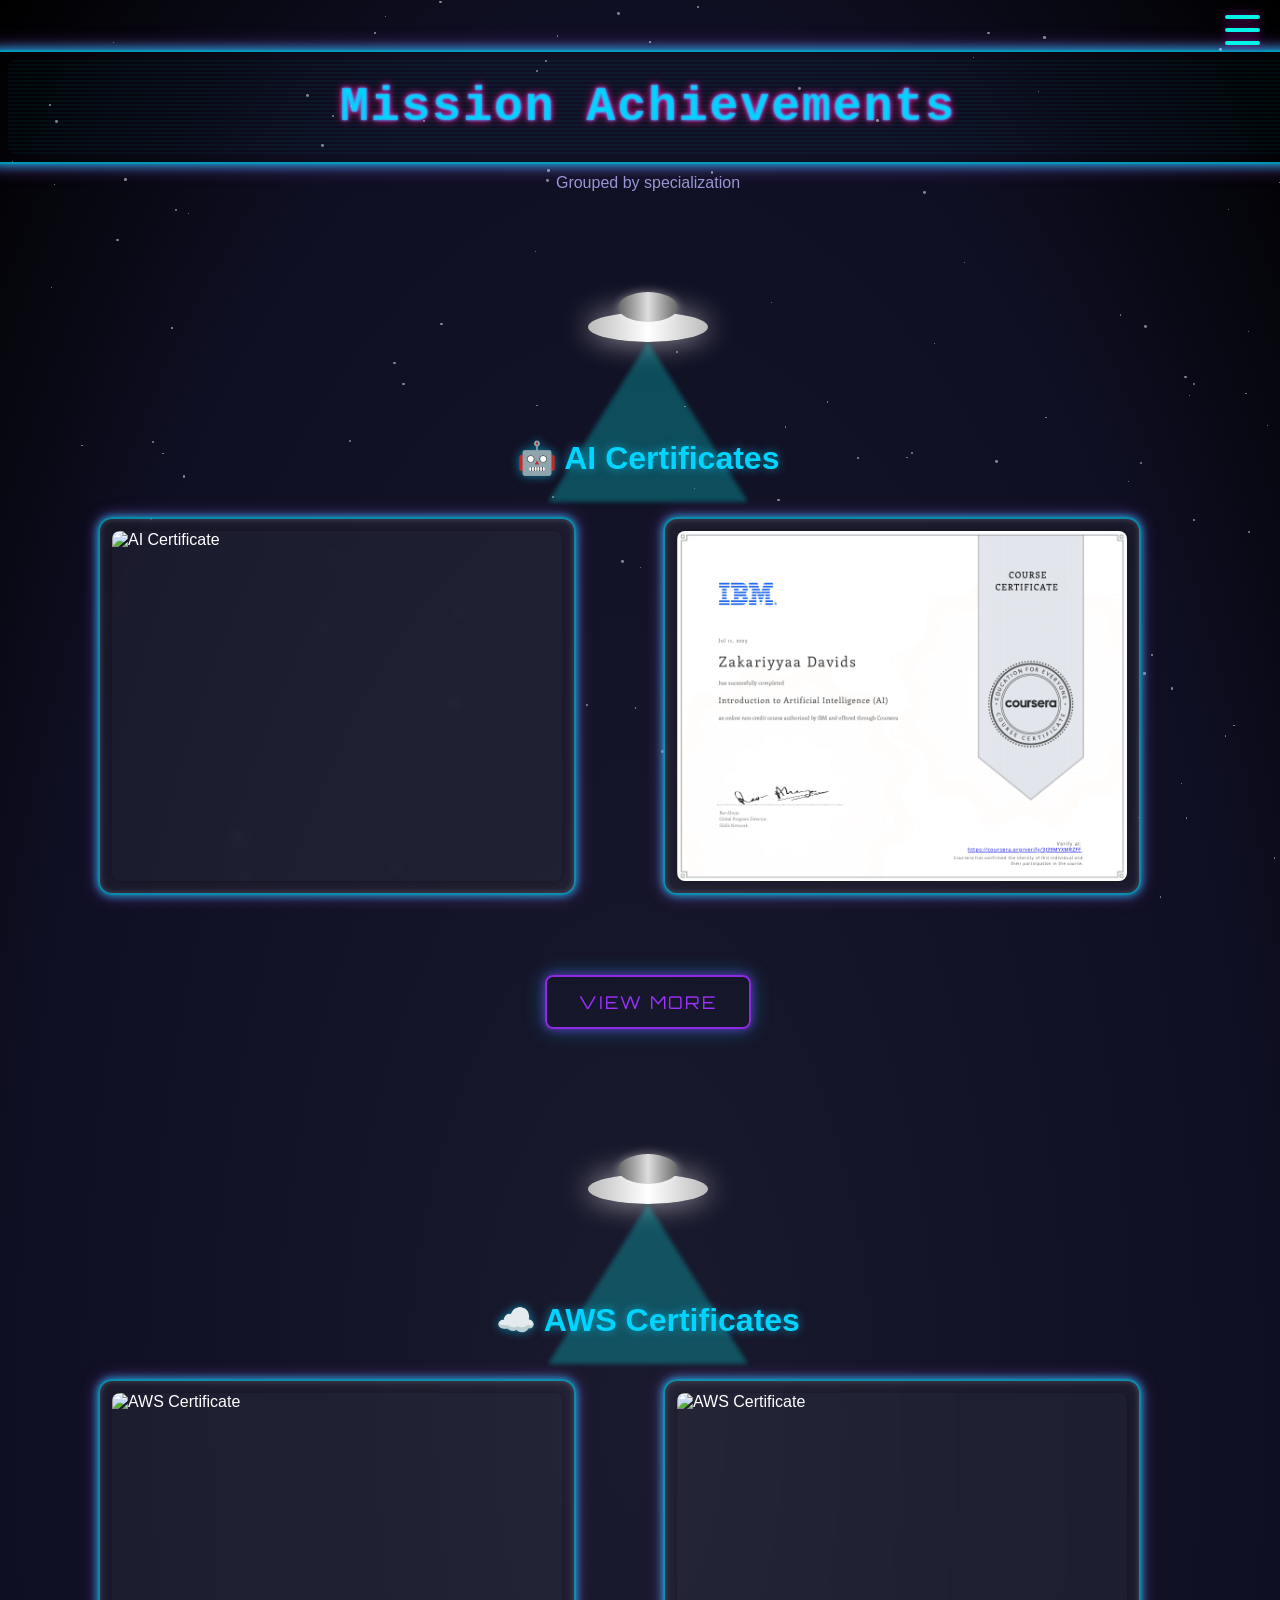
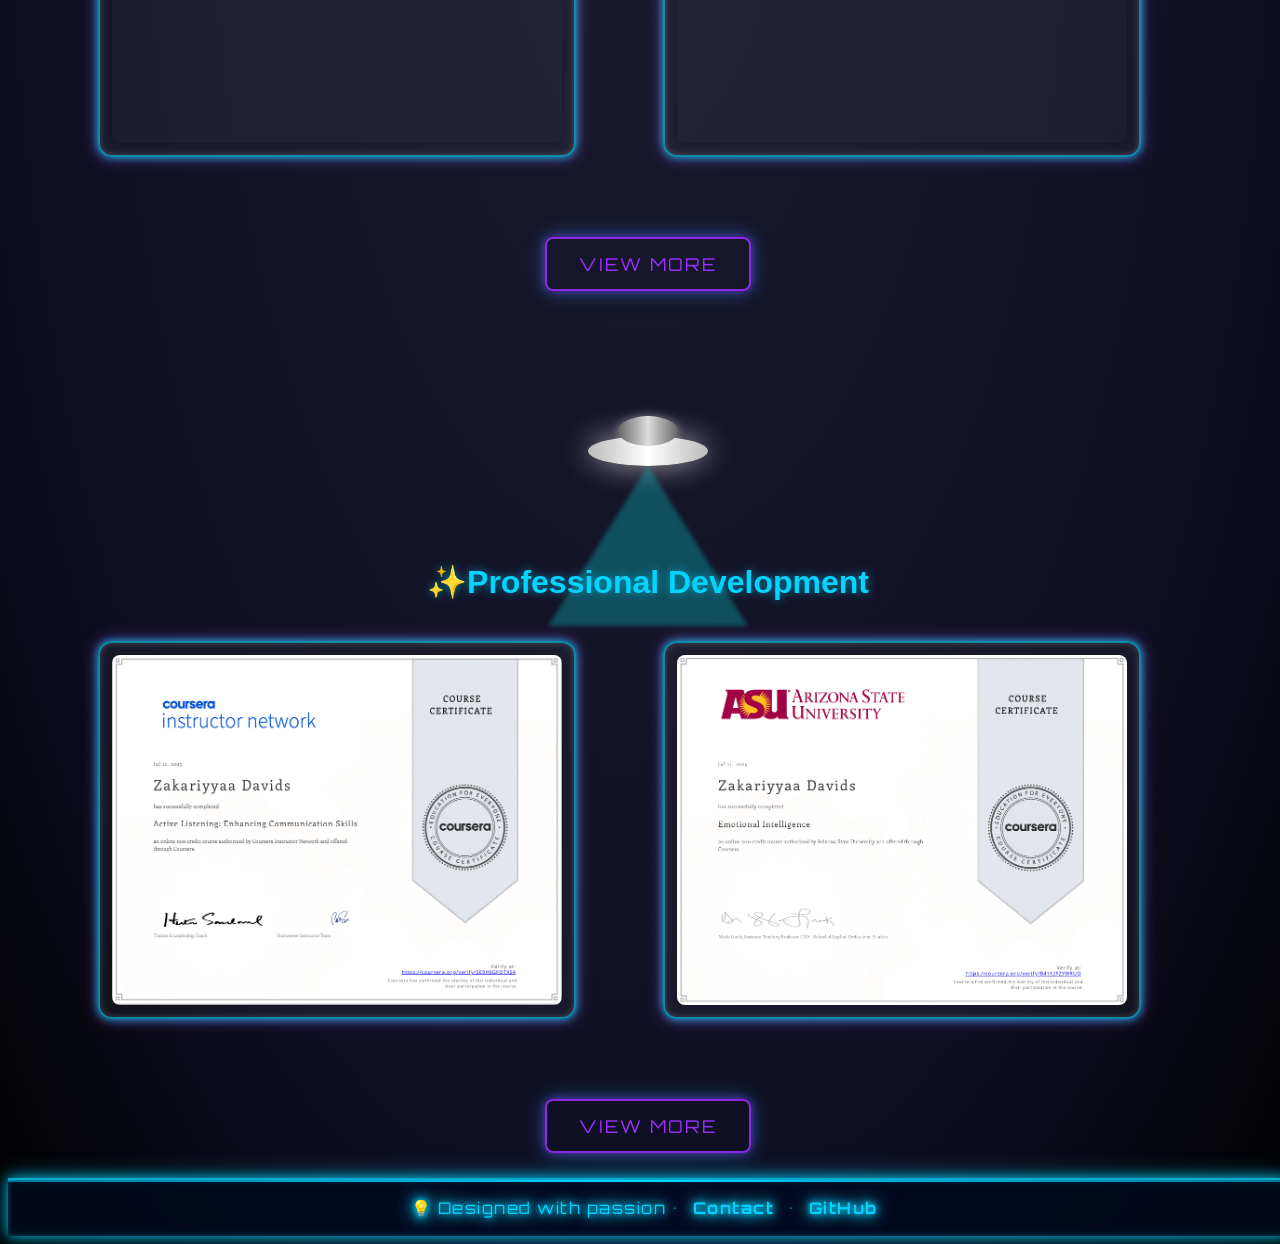
==== certificates.html @ 9872afde "Add files via upload" ====
<!DOCTYPE html>
<html>

<head>
    <meta charset="UTF-8" />
    <title>Certifications</title>
    <link rel="stylesheet" href="style_certs.css">
</head>

<body>
    <div id="Header">
        <div class="burger-container">
            <div class="behindscenes">
                <button id="hamburger" aria-label="Toggle navigation" aria-expanded="false" aria-controls="top-menu">
                    <span></span>
                    <span></span>
                    <span></span>
                </button>

                <!-- Menu overlay -->
                <div class="menu-overlay" id="menuOverlay"></div>

                <!-- Navigation Menu -->
                <div class="menu-container" id="menuContainer">
                    <ul id="top-menu">
                        <li><a href="index.html#Header">Home</a></li>
                        <li><a href="index.html#About">About</a></li>
                        <li><a href="index.html#Skills">Skills</a></li>
                        <li><a href="index.html#Portfolio">Portfolio</a></li>
                        <li><a href="index.html#Contact">Contact</a></li>
                    </ul>
                </div>
            </div>
        </div>
    </div>
    <div class="stars"></div>
    <!-- <div class="nebula nebula1"></div>
<div class="nebula nebula2"></div> -->

    <h1 class="mission-heading">Mission Achievements</h1>

    <p class="subtitle">Grouped by specialization</p>

    <!-- AI Section -->
    <div class="section-header">
        <div class="ufo">
            <div class="saucer"></div>
            <div class="cap"></div>
            <div class="beam"></div>
        </div>
        <h2>🤖 AI Certificates</h2>
    </div>
    <div class="certificates-grid">
        <div class="certificate-card"><img
                src="assets/achievements/practical/demystifying_generative_AI.png"
                alt="AI Certificate"></div>
        <div class="certificate-card"><img
                src="assets/achievements/practical/Introduction_to_Artificial_Intelligence_AI.png" alt="AI Certificate">
        </div>
        <div class="certificate-card"><img
                src="assets/achievements/practical/Python_for_Datata_Science_AI_and_Development.png"
                alt="AI Certificate"></div>
        <div class="certificate-card"><img src="assets/achievements/practical/Building_AI_Powered_Chatbots_Without.png"
                alt="AI Certificate"></div>
        <div class="certificate-card"><img src="assets/achievements/practical/Introduction_to_Generative_AI.png"
                alt="AI Certificate"></div>
        <div class="certificate-card"><img
                src="assets/achievements/practical/Generative_AI_with_Large_Language_Models.png" alt="AI Certificate">
        </div>
        <div class="certificate-card"><img
                src="assets/achievements/practical/Machine_Learning_Foundations_for_Product.png" alt="AI Certificate">
        </div>
        <div class="certificate-card"><img src="assets/achievements/practical/Managing_Machine_Learning_Projects.png"
                alt="AI Certificate"></div>
        <div class="certificate-card"><img
                src="assets/achievements/practical/Artificial_Intelligence_on_Microsoft_Azure.png" alt="AI Certificate">
        </div>
        <div class="certificate-card"><img src="assets/achievements/practical/Introduction_to_Responsible_AI.png"
                alt="AI Certificate"></div>
        <div class="certificate-card"><img
                src="assets/achievements/practical/Trustworthy_AI_Managing_Bias_Ethics_and_Accountability.png"
                alt="AI Certificate"></div>
        <div class="certificate-card"><img src="assets/achievements/quizzes/quiz2.jpg" alt="AI Certificate"></div>
        <div class="certificate-card"><img src="assets/achievements/quizzes/quiz1.jpg" alt="AI Certificate"></div>
    </div>
    <div class="view-more-container">
        <button class="view-more-btn">View More</button>
    </div>
    <!-- AWS Section -->
    <div class="section-header">
        <div class="ufo">
            <div class="saucer"></div>
            <div class="cap"></div>
            <div class="beam"></div>
        </div>
        <h2>☁️ AWS Certificates</h2>
    </div>
    <div class="certificates-grid">
        <div class="certificate-card"><img src='assets/achievements/practical/AWS/job_roloes_in_the_cloud.png' alt="AWS Certificate"></div>
        <div class="certificate-card"><img src='assets/achievements/practical/AWS/building_a_cloud_career.png' alt="AWS Certificate"></div>
        <div class="certificate-card"><img src='assets/achievements/practical/AWS/Why_get_AWS_Certified.png' alt="AWS Certificate"></div>
        <div class="certificate-card"><img src="assets/achievements/practical/AWS/foundations_computer_and_network_hardware_P1.png" alt="AWS Certificate"></div>
        <div class="certificate-card"><img src="assets/achievements/practical/AWS/Computer_Foundations_part_2_security.png" alt="AWS Certificate"></div>
        <div class="certificate-card"><img src="assets/achievements/practical/AWS/Computer_Foundations_part_3_storage_and_databases.png" alt="AWS Certificate"></div>
        <div class="certificate-card"><img src="assets/achievements/practical/AWS/Computer_Foundations_part_4_networking.png" alt="AWS Certificate"></div>
        <div class="certificate-card"><img src= '   assets/achievements/practical/AWS/Becoming_a_cloud_pracittioner_part_1_AWS_Cloud_basics.png' alt="AWS Certificate"></div>
        <!-- <div class="certificate-card"><img src="assets/achievements/practical/AWS/becoming_a_cloud_practitioner_lab_session.png" alt="AWS Certificate"></div> -->
        <div class="certificate-card"><img src="assets/achievements/practical/AWS/Becoming a cloud pracittioner part 2 AWS Cloud compute,networking and account strategies.png" alt="AWS Certificate"></div>
        <div class="certificate-card"><img src="assets/achievements/practical/AWS/Becoming_a_cloud_pracittioner_part_3.png" alt="AWS Certificate"></div>
        <div class="certificate-card"><img src="assets/achievements/practical/AWS/Becoming_a_cloud_pracittioner_part 4_AWS_Adavanced_cloud_services.png" alt="AWS Certificate"></div>
        
    </div>
    <div class="view-more-container">
        <button class="view-more-btn">View More</button>
    </div>
    <!-- UI/UX Section -->
    <div class="section-header">
        <div class="ufo">
            <div class="saucer"></div>
            <div class="cap"></div>
            <div class="beam"></div>
        </div>
        <h2>✨Professional Development</h2>
    </div>
    <div class="certificates-grid">
        <div class="certificate-card"><img
                src="assets/achievements/verbal/Active_Listening_Enhancing_Communication_Skills.png"
                alt="UIUX Certificate"></div>
        <div class="certificate-card"><img src="assets/achievements/verbal/Emotional_Intelligence.png"
                alt="UIUX Certificate"></div>
        <div class="certificate-card"><img
                src="assets/achievements/verbal/Finding_Your_Professional_Voice_Confidence_and_Impact.png"
                alt="UIUX Certificate"></div>
        <div class="certificate-card"><img
                src="assets/achievements/verbal/Verbal_Communications_and_Presentation_Skills.png"
                alt="UIUX Certificate"></div>
        <!-- <div class="certificate-card"><img src="uiux-cert2.jpg" alt="UIUX Certificate"></div> -->
    </div>
    <div class="view-more-container">
        <button class="view-more-btn">View More</button>
    </div>
    <!-- <<<<<<<<<<<<<<<<<<<<<<<<<<<<<<<<<<<<<<<<<<<<<<<<<<<>>>>>>>>>>>>>>>>>>>>>>>>>>>>>>>>>>>>>>>>>>>>> -->
    <div class="footer-bar">
        <span>💡 Designed with passion • <a href="index.html#Contact">Contact</a> • <a
                href="https://github.com/Zakariyyaa023/GitHub_User_Activity">GitHub</a></span>
    </div>
    <!-- <<<<<<<<<<<<<<<<<<<<<<<<<<<<<<<<<M<>>>>>>>>>>>>>>>>>>>>>>>>>>>>>>>>>>>>>>>>>>>>>>>>>>>>>>>>>>>>>>>>>>>>>>>>>>>>>>>>>>>>><<<<<<<<<<<<<<<<<<<<<<<<<<<<< -->
    <!-- Zoom Overlay -->
    <div id="zoomOverlay" aria-hidden="true" role="dialog" tabindex="-1">
        <img src="" alt="Zoomed certificate image" />
    </div>


    <script src="certs.js"></script>
</body>

</html>
---- style_certs.css ----
/* ====== Global Body ====== */
@import url('https://fonts.googleapis.com/css2?family=Orbitron:wght@500;700&display=swap');

body {
    min-height: 100vh;
    font-family: Arial, sans-serif;
    background: radial-gradient(ellipse at center, #1a1a2e 0%, #0f0f23 70%, #000 100%);
    color: #fff;
    overflow-x: hidden;
    position: relative;
    width: 100%;

}

/* ====== Mission Heading ====== */
.mission-heading {
    margin: 60px auto 20px;
    padding: 20px 40px;
    display: block;
    position: relative;
    font-size: 3rem;
    font-family: 'Courier New', monospace;
    letter-spacing: 2px;
    text-align: center;

    /* Neon gradient text */
    background: linear-gradient(45deg, #00d4ff, #9d4edd, #ff006e);
    -webkit-background-clip: text;
    -webkit-text-fill-color: transparent;
    text-shadow:
        0 0 2px #00d4ff,
        0 0 4px #9d4edd,
        0 0 8px #ff006e;

    /* Start position for slide-down animation */
    opacity: 0;
    transform: translateY(-80px);
    animation: slideDownIn 1s ease-out forwards;
}

.mission-heading::before {
    content: "";
    position: absolute;
    top: -10px;
    left: -20px;
    right: -20px;
    bottom: -10px;
    border: 2px solid rgba(0, 212, 255, 0.7);
    border-radius: 8px;
    box-shadow:
        0 0 12px rgba(0, 212, 255, 0.9),
        0 0 20px rgba(157, 78, 221, 0.7);
    z-index: -1;
    pointer-events: none;
    animation: neonBorderShift 4s ease-in-out infinite alternate;
}

.mission-heading::after {
    content: "";
    position: absolute;
    top: 0;
    left: 0;
    width: 100%;
    height: 100%;
    border-radius: 8px;
    background: repeating-linear-gradient(to bottom,
            rgba(0, 212, 255, 0.05),
            rgba(0, 212, 255, 0.05) 2px,
            transparent 2px,
            transparent 4px);
    animation: scan 2s linear infinite;
    mix-blend-mode: overlay;
    z-index: -1;
}

@keyframes slideDownIn {
    from {
        opacity: 0;
        transform: translateY(-80px);
    }

    to {
        opacity: 1;
        transform: translateY(0);
    }
}

@keyframes neonBorderShift {
    0% {
        border-color: rgba(0, 212, 255, 0.7);
        box-shadow: 0 0 12px rgba(0, 212, 255, 0.9), 0 0 20px rgba(157, 78, 221, 0.7);
    }

    50% {
        border-color: rgba(157, 78, 221, 0.7);
        box-shadow: 0 0 12px rgba(157, 78, 221, 0.9), 0 0 20px rgba(255, 0, 110, 0.7);
    }

    100% {
        border-color: rgba(255, 0, 110, 0.7);
        box-shadow: 0 0 12px rgba(255, 0, 110, 0.9), 0 0 20px rgba(0, 212, 255, 0.7);
    }
}

@keyframes scan {
    0% {
        background-position: 0 0;
    }

    100% {
        background-position: 0 4px;
    }
}

/* ====== Subtitle ====== */
p.subtitle {
    text-align: center;
    color: #b8b8ff;
    margin-bottom: 40px;
    opacity: 0.8;
    z-index: 10;
    position: relative;
}

/* ====== UFO Section Headers ====== */
.section-header {
    text-align: center;
    position: relative;
    margin: 120px 0 40px;
    padding-top: 100px;
    /* spacing so beam doesn’t overlap */
}

.section-header h2 {
    font-size: 2rem;
    color: #00d4ff;
    text-shadow: 0 0 10px rgba(0, 212, 255, 0.6);
    position: relative;
    z-index: 10;
}

/* UFO visuals */
.section-header .ufo {
    position: absolute;
    top: 0;
    left: 50%;
    transform: translateX(-50%);
    width: 120px;
    height: 60px;
    z-index: 5;
}

.ufo .saucer {
    position: absolute;
    width: 100%;
    height: 30px;
    background: linear-gradient(90deg, #bbb, #fff, #bbb);
    border-radius: 50% / 50%;
    top: 0;
    box-shadow: 0 0 30px rgba(255, 255, 255, 0.6);
}

.ufo .cap {
    position: absolute;
    top: -20px;
    left: 30px;
    width: 60px;
    height: 30px;
    background: linear-gradient(90deg, #666, #ddd, #666);
    border-radius: 50% / 50%;
    box-shadow: 0 0 10px rgba(255, 255, 255, 0.4);
}

.ufo .beam {
    position: absolute;
    top: 30px;
    left: 50%;
    transform: translateX(-50%);
    width: 0;
    height: 0;
    border-left: 100px solid transparent;
    border-right: 100px solid transparent;
    border-bottom: 160px solid rgba(0, 255, 255, 0.25);
    /* wider & darker */
    filter: blur(2px);
    animation: beamGlow 2s infinite alternate;
}

@keyframes beamGlow {
    from {
        opacity: 0.3;
    }

    to {
        opacity: 0.8;
    }
}

/* ====== Certificates Grid ====== */
/* Hide all cards by default */
.certificates-grid .certificate-card {
    display: none;
    opacity: 0;
    transform: translateY(20px);
}

/* First 2 are always visible */
.certificates-grid .certificate-card:nth-child(1),
.certificates-grid .certificate-card:nth-child(2) {
    display: block;
    opacity: 1;
    transform: translateY(0);
}

/* When showing all: reveal them with animation */
.certificates-grid.show-all .certificate-card {
    display: block;
    /* removes gap issue */
    animation: fadeSlideIn 0.4s ease forwards;
}

/* Optional stagger: use nth-child delays */
.certificates-grid.show-all .certificate-card:nth-child(3) {
    animation-delay: 0.05s;
}

.certificates-grid.show-all .certificate-card:nth-child(4) {
    animation-delay: 0.1s;
}

.certificates-grid.show-all .certificate-card:nth-child(5) {
    animation-delay: 0.15s;
}

.certificates-grid.show-all .certificate-card:nth-child(6) {
    animation-delay: 0.2s;
}

/* … add more delays as needed */

/* Keyframes for smooth entrance */
@keyframes fadeSlideIn {
    from {
        opacity: 0;
        transform: translateY(20px);
    }

    to {
        opacity: 1;
        transform: translateY(0);
    }
}

.certificates-grid {
    display: grid;
    /* grid-template-columns: repeat(auto-fit, minmax(350px, 1fr)); */
    grid-template-columns: repeat(2, 1fr);
    gap: 30px;
    margin: 40px auto 80px;
    padding: 0 20px;
    max-width: 1100px;
    position: relative;
    z-index: 10;

}

.certificate-card {
    width: 450px;
    height: 350px;
    position: relative;
    padding: 12px;
    border-radius: 14px;
    background: rgba(255, 255, 255, 0.05);
    border: 2px solid rgba(0, 212, 255, 0.6);
    box-shadow:
        0 0 8px rgba(0, 212, 255, 0.8),
        0 0 16px rgba(157, 78, 221, 0.6),
        inset 0 0 6px rgba(255, 255, 255, 0.2);
    backdrop-filter: blur(6px);
    overflow: hidden;
    transition: transform 0.3s ease, box-shadow 0.3s ease;
    will-change: transform;
    /* helps smooth animation */
}

.certificate-card:hover {
    transform: translateY(-8px) scale(1.02);
    box-shadow:
        0 0 12px rgba(0, 212, 255, 1),
        0 0 24px rgba(157, 78, 221, 0.9),
        inset 0 0 10px rgba(255, 255, 255, 0.3);
}

.certificate-card img {
    display: block;
    /* width: 100%; fixed width */
    width: 450px;
    height: 350px;
    margin: 0 auto;
    border-radius: 8px;
    box-shadow: 0 0 10px rgba(0, 0, 0, 0.4);
    /* Remove transform or scaling on image */
    transform: none !important;
    transition: none !important;
}

/* ====== Background Stars & Nebulas ====== */
.stars {
    position: fixed;
    top: 0;
    left: 0;
    width: 100%;
    height: 100%;
    pointer-events: none;
    z-index: 1;
}

.star {
    position: absolute;
    background: white;
    border-radius: 50%;
    opacity: 0.5;
    animation: twinkle 2s infinite alternate;
}

@keyframes twinkle {
    from {
        opacity: 0.2;
        transform: scale(1);
    }

    to {
        opacity: 1;
        transform: scale(1.3);
    }
}

.nebula {
    position: fixed;
    border-radius: 50%;
    filter: blur(100px);
    opacity: 0.25;
    pointer-events: none;
    z-index: 1;
}

.nebula1 {
    width: 300px;
    height: 300px;
    top: 10%;
    left: 15%;
    background: radial-gradient(circle, rgba(138, 43, 226, 0.4)0%, transparent 70%);
    animation: float 18s infinite alternate ease-in-out;
}

.nebula2 {
    width: 250px;
    height: 250px;
    bottom: 20%;
    right: 15%;
    background: radial-gradient(circle, rgba(255, 20, 147, 0.3)0%, transparent 70%);
    animation: float 22s infinite alternate ease-in-out;
}

@keyframes float {
    0% {
        transform: translate(0, 0) scale(1);
    }

    50% {
        transform: translate(30px, -20px) scale(1.1);
    }

    100% {
        transform: translate(-20px, 20px) scale(0.95);
    }
}

/* Zoom Overlay */
#zoomOverlay {
    position: fixed;
    top: 0;
    left: 0;
    right: 0;
    bottom: 0;
    background: rgba(0, 0, 0, 0.85);
    display: flex;
    justify-content: center;
    align-items: center;
    z-index: 9999;
    opacity: 0;
    pointer-events: none;
    transition: opacity 0.3s ease;
}

#zoomOverlay.active {
    opacity: 1;
    pointer-events: auto;
}

#zoomOverlay img {
    max-width: 90vw;
    max-height: 90vh;
    border: 3px solid #45a29e;
    border-radius: 12px;
    box-shadow: 0 0 40px #66fcf1;
    cursor: zoom-out;
    user-select: none;
    background: #001022;
}


/* >>>>>>>>>>>>>>>VIEW MORE BUTTON<<<<<<<<<<<<<<<<<< */

.view-more-btn {
    font-family: 'Orbitron', sans-serif;
    justify-content: center;
    display: flex;
    align-items: center;
    padding: 14px 32px;
    font-size: 1.1rem;
    text-transform: uppercase;
    letter-spacing: 2px;
    color: #9b30ff;
    /* starting neon purple */
    background: transparent;
    border: 2px solid #8a2be2;
    border-radius: 8px;
    cursor: pointer;
    position: relative;
    overflow: hidden;
    box-shadow:
        0 0 10px rgba(138, 43, 226, 0.7),
        0 0 20px rgba(0, 191, 255, 0.4);
    animation: pulseColor 3s infinite;
    margin-bottom: 2%;

}

/* heart-pulse style glow */
@keyframes pulseColor {
    0% {
        color: #9b30ff;
        /* neon purple */
        text-shadow: 0 0 6px #9b30ff, 0 0 12px #9b30ff, 0 0 18px #9b30ff;
    }

    50% {
        color: #00bfff;
        /* neon blue */
        text-shadow: 0 0 8px #00bfff, 0 0 16px #00bfff, 0 0 24px #00bfff;
    }

    100% {
        color: #9b30ff;
        /* back to neon purple */
        text-shadow: 0 0 6px #9b30ff, 0 0 12px #9b30ff, 0 0 18px #9b30ff;
    }
}

.view-more-btn:hover {
    border-color: #00bfff;
    box-shadow:
        0 0 15px rgba(0, 191, 255, 0.9),
        0 0 30px rgba(138, 43, 226, 0.9),
        inset 0 0 10px rgba(255, 255, 255, 0.3);
}

/* optional gradient overlay animation */
.view-more-btn::before {
    content: "";
    position: absolute;
    top: 0;
    left: -100%;
    width: 100%;
    height: 100%;
    z-index: 1;
    transition: all 0.4s ease;
}

.view-more-btn:hover::before {
    left: 0;
}

.view-more-container {
    display: flex;
    justify-content: center;
    /* centers horizontally */
    align-items: center;
    /* centers vertically if you give it a height */
    margin-top: 40px;
    /* spacing from grid above */
    width: 100%;
}

/*>>>>>>>>>>>>>>>>>>>HAMBURGER AND MENU <<<<<<<<<<<<<<<<<<*/
#hamburger {
    position: fixed;
    top: 15px;
    right: 20px;
    width: 35px;
    height: 30px;
    display: flex;
    flex-direction: column;
    justify-content: space-between;
    background: transparent;
    border: none;
    cursor: pointer;
    padding: 0;
    z-index: 2000;
}

#hamburger span {
    display: block;
    height: 4px;
    width: 100%;
    background: linear-gradient(90deg, #04f3e7, #04f3e7, #04f3e7);
    border-radius: 2px;
    transition: all 0.3s ease;
    box-shadow: 0 0 10px rgba(255, 0, 255, 0.5);
}

/* Hamburger animation when active */
#hamburger.active span:nth-child(1) {
    transform: rotate(45deg) translate(5px, 5px);
}

#hamburger.active span:nth-child(2) {
    opacity: 0;
}

#hamburger.active span:nth-child(3) {
    transform: rotate(-45deg) translate(7px, -6px);
}

/*-------------------------- Menu Container Styles ---------------------------- */
.menu-container {
    position: fixed;
    top: 0;
    right: -100%;
    width: 320px;
    height: 100vh;
    background: linear-gradient(135deg, #1a0a2e, #2d1b4e, #1a0a2e);
    transition: right 0.4s ease;
    z-index: 1500;

    /* Enhanced circuit pattern with purple theme */
    background-image:
        linear-gradient(rgba(20, 1, 122, 0.2) 1px, transparent 1px),
        linear-gradient(90deg, rgba(11, 9, 151, 0.253) 1px, transparent 1px),
        radial-gradient(circle at 25% 25%, rgba(138, 43, 226, 0.1) 2px, transparent 2px),
        radial-gradient(circle at 75% 75%, rgba(255, 20, 147, 0.1) 2px, transparent 2px);
    background-size: 40px 40px, 40px 40px, 80px 80px, 80px 80px;

    /* Multiple animated overlays */
    overflow: hidden;
    border-left: 2px solid rgba(0, 38, 255, 0.5);
    box-shadow: -5px 0 20px rgba(138, 43, 226, 0.3);
}

.menu-container::before {
    content: "";
    position: absolute;
    top: 0;
    left: 0;
    right: 0;
    bottom: 0;
    background: linear-gradient(90deg,
            transparent,
            rgba(0, 26, 255, 0.6),
            rgba(138, 43, 226, 0.4),
            transparent);
    background-size: 300% 100%;
    animation: purpleCurrentFlow 6s linear infinite;
    pointer-events: none;
    mix-blend-mode: screen;
}

.menu-container::after {
    content: "";
    position: absolute;
    top: 0;
    left: 0;
    right: 0;
    bottom: 0;
    background: radial-gradient(ellipse at center,
            transparent 40%,
            rgba(255, 20, 147, 0.1) 60%,
            transparent 80%);
    animation: purplePulse 4s ease-in-out infinite;
    pointer-events: none;
}

@keyframes purpleCurrentFlow {
    0% {
        background-position: 300% 0;
    }

    100% {
        background-position: -300% 0;
    }
}

@keyframes purplePulse {

    0%,
    100% {
        transform: scale(0.8);
        opacity: 0.3;
    }

    50% {
        transform: scale(1.2);
        opacity: 0.7;
    }
}

.menu-container.active {
    right: 0;
}

/*-------------------------- Menu Styles ---------------------------- */
#top-menu {
    list-style: none;
    padding: 80px 30px 0;
    margin: 0;
    height: 100%;
}

#top-menu li {
    margin: 25px 0;
}

#top-menu li a {
    position: relative;
    color: #e6e6fa;
    text-decoration: none;
    transition: all 0.3s ease;
    font-size: 20px;
    font-weight: 700;
    display: block;
    padding: 15px 0;
    text-shadow: 0 0 10px rgba(255, 0, 255, 0.3);
}

#top-menu li a:hover {
    color: #b0d7ee;
    text-shadow:
        0 0 10px #ff00ff,
        0 0 20px #003cff,
        0 0 30px #ff00ff;
    transform: translateX(10px);
}

#top-menu li a::after {
    content: '';
    position: absolute;
    left: 0;
    bottom: -6px;
    width: 0;
    height: 4px;
    background: linear-gradient(90deg, #8908a3, #da70d6, #9370db, #ff00ff);
    box-shadow:
        0 0 6px #003cff,
        0 0 12px #ff00ff,
        0 0 24px #ff00ff,
        0 0 36px #ff00ff;
    border-radius: 2px;
    transition: width 0.4s ease;
}

#top-menu li a:hover::after {
    width: 100%;
    animation: purpleFlicker 1.5s infinite alternate;
}

@keyframes purpleFlicker {

    0%,
    100% {
        box-shadow:
            0 0 6px #ff00ff,
            0 0 12px #003cff,
            0 0 24px #ff00ff,
            0 0 36px #ff00ff;
        background: linear-gradient(90deg, #ff00ff, #da70d6, #9370db, #ff00ff);
    }

    50% {
        box-shadow:
            0 0 9px #ff69b4,
            0 0 18px #ff69b4,
            0 0 30px #ff69b4,
            0 0 45px #ff69b4;
        background: linear-gradient(90deg, #ff69b4, #ff00ff, #da70d6, #ff69b4);
    }
}

/* Overlay for when menu is open */
.menu-overlay {
    position: fixed;
    top: 0;
    left: 0;
    width: 100%;
    height: 100%;
    background: radial-gradient(ellipse at center,
            rgba(75, 0, 130, 0.4) 0%,
            rgba(25, 0, 50, 0.6) 50%,
            rgba(0, 0, 0, 0.8) 100%);
    z-index: 1000;
    opacity: 0;
    visibility: hidden;
    transition: all 0.3s ease;
    backdrop-filter: blur(2px);
}

.menu-overlay.active {
    opacity: 1;
    visibility: visible;
}

/* Content area styling */
.content {
    padding: 50px;
    text-align: center;
}

.content h1 {
    font-size: 3rem;
    margin-bottom: 20px;
    background: linear-gradient(45deg, #00a2ff, #00a2ff, #9370db);
    -webkit-background-clip: text;
    -webkit-text-fill-color: transparent;
    background-clip: text;
    text-shadow: 0 0 30px rgba(255, 0, 255, 0.5);
    animation: titleGlow 3s ease-in-out infinite alternate;
}

@keyframes titleGlow {
    0% {
        filter: drop-shadow(0 0 20px rgba(255, 0, 255, 0.8));
    }

    100% {
        filter: drop-shadow(0 0 40px rgba(138, 43, 226, 0.8));
    }
}

.content p {
    font-size: 1.2rem;
    line-height: 1.6;
    max-width: 800px;
    margin: 0 auto;
    color: #e6e6fa;
    text-shadow: 0 0 10px rgba(255, 0, 255, 0.2);
}

/* ====== Bottom Bar / Footer ====== */
.footer-bar {
    position: relative;
    width: 100vw;
    padding: 18px 0;
    background: rgba(0, 10, 30, 0.85);
    border-top: 2px solid rgba(0, 212, 255, 0.8);
    box-shadow:
        0 0 12px rgba(0, 212, 255, 0.8),
        0 0 24px rgba(0, 212, 255, 0.4),
        inset 0 0 6px rgba(0, 212, 255, 0.3);
    text-align: center;
    font-family: 'Orbitron', sans-serif;
    font-size: 1rem;
    letter-spacing: 1.5px;
    color: #00d4ff;
    backdrop-filter: blur(6px);
    overflow: hidden;
}

.footer-bar a {
    color: #00d4ff;
    text-decoration: none;
    margin: 0 8px;
    font-weight: bold;
    transition: color 0.3s ease, text-shadow 0.3s ease;
}

.footer-bar a:hover {
    color: #66fcf1;
    text-shadow: 0 0 6px #66fcf1, 0 0 12px #66fcf1;
}

/* glowing animated text effect */
.footer-bar span {
    display: inline-block;
    animation: glowPulse 3s infinite ease-in-out;
    text-shadow:
        0 0 6px #00d4ff,
        0 0 12px #00d4ff,
        0 0 18px #00d4ff,
        0 0 30px rgba(0, 212, 255, 0.6);
}

/* subtle animated shimmer line at top of footer */
.footer-bar::before {
    content: "";
    position: absolute;
    top: 0;
    left: -50%;
    width: 200%;
    height: 2px;
    background: linear-gradient(90deg,
            transparent,
            #00d4ff,
            transparent);
    animation: shimmer 4s linear infinite;
}

@keyframes shimmer {
    0% {
        transform: translateX(0);
    }

    100% {
        transform: translateX(-50%);
    }
}

@keyframes glowPulse {

    0%,
    100% {
        text-shadow:
            0 0 6px #00d4ff,
            0 0 12px #00d4ff,
            0 0 18px #00d4ff,
            0 0 30px rgba(0, 212, 255, 0.6);
        color: #00d4ff;
    }

    50% {
        text-shadow:
            0 0 10px #66fcf1,
            0 0 20px #66fcf1,
            0 0 30px #66fcf1,
            0 0 45px rgba(0, 212, 255, 0.9);
        color: #66fcf1;
    }
}
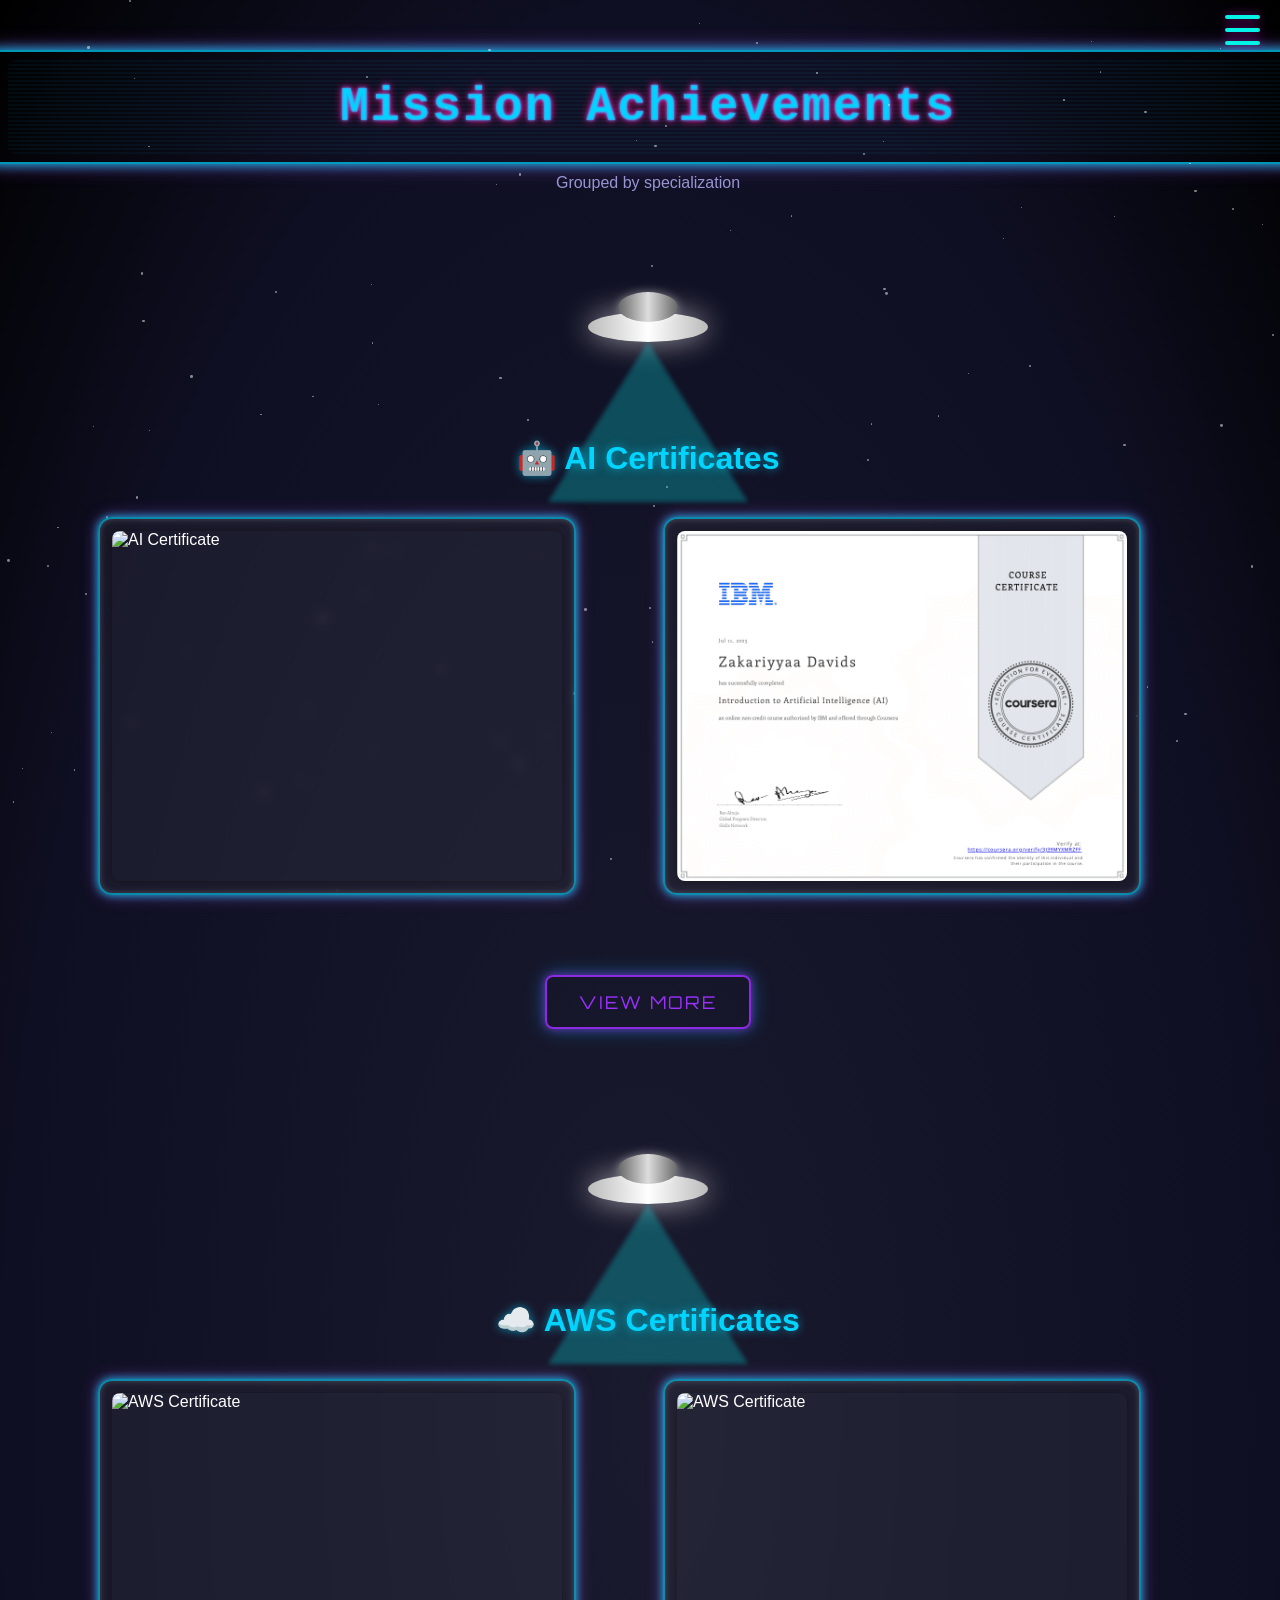
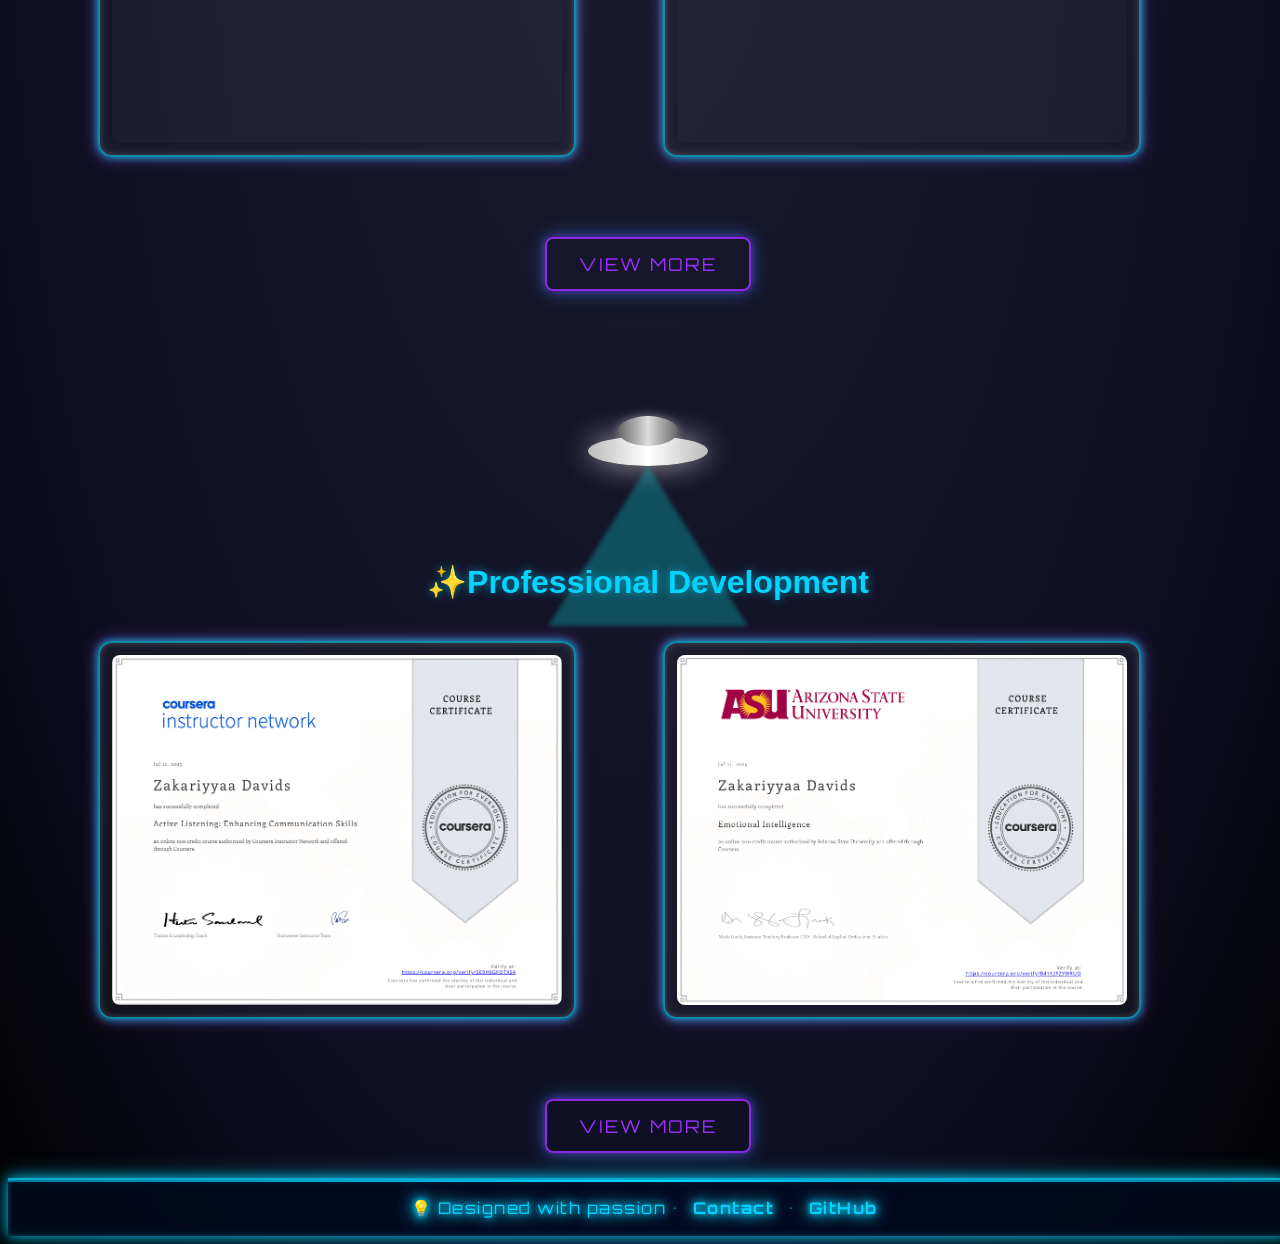
==== commit 8c31bc99: "Update certificates.html" ====
--- a/certificates.html
+++ b/certificates.html
@@ -80,8 +80,9 @@
         <div class="certificate-card"><img
                 src="assets/achievements/practical/Trustworthy_AI_Managing_Bias_Ethics_and_Accountability.png"
                 alt="AI Certificate"></div>
+        <div class="certificate-card"><img src="assets/achievements/quizzes/quiz1.jpg" alt="AI Certificate"></div>
         <div class="certificate-card"><img src="assets/achievements/quizzes/quiz2.jpg" alt="AI Certificate"></div>
-        <div class="certificate-card"><img src="assets/achievements/quizzes/quiz1.jpg" alt="AI Certificate"></div>
+        <div class="certificate-card"><img src="assets/achievements/quizzes/quiz3.png" alt="AI Certificate"></div>
     </div>
     <div class="view-more-container">
         <button class="view-more-btn">View More</button>
@@ -154,4 +155,4 @@
     <script src="certs.js"></script>
 </body>
 
-</html>+</html>
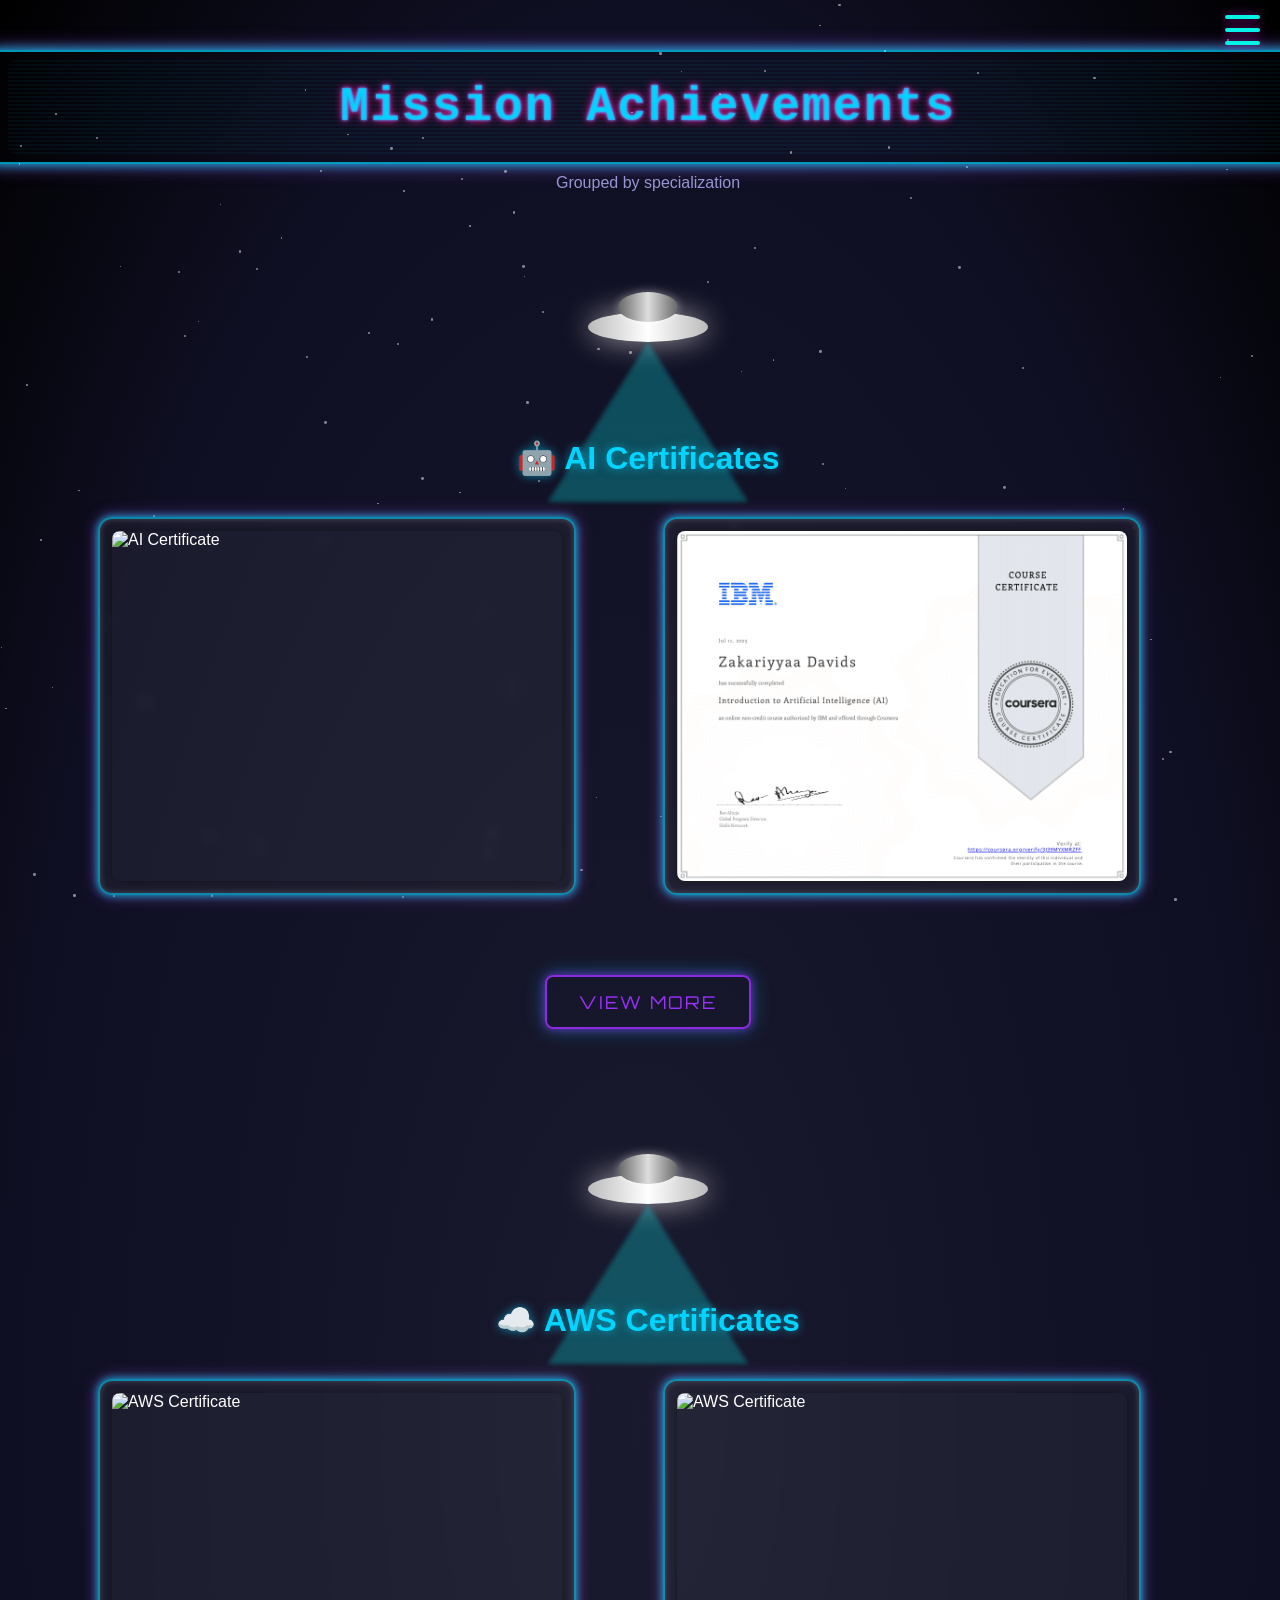
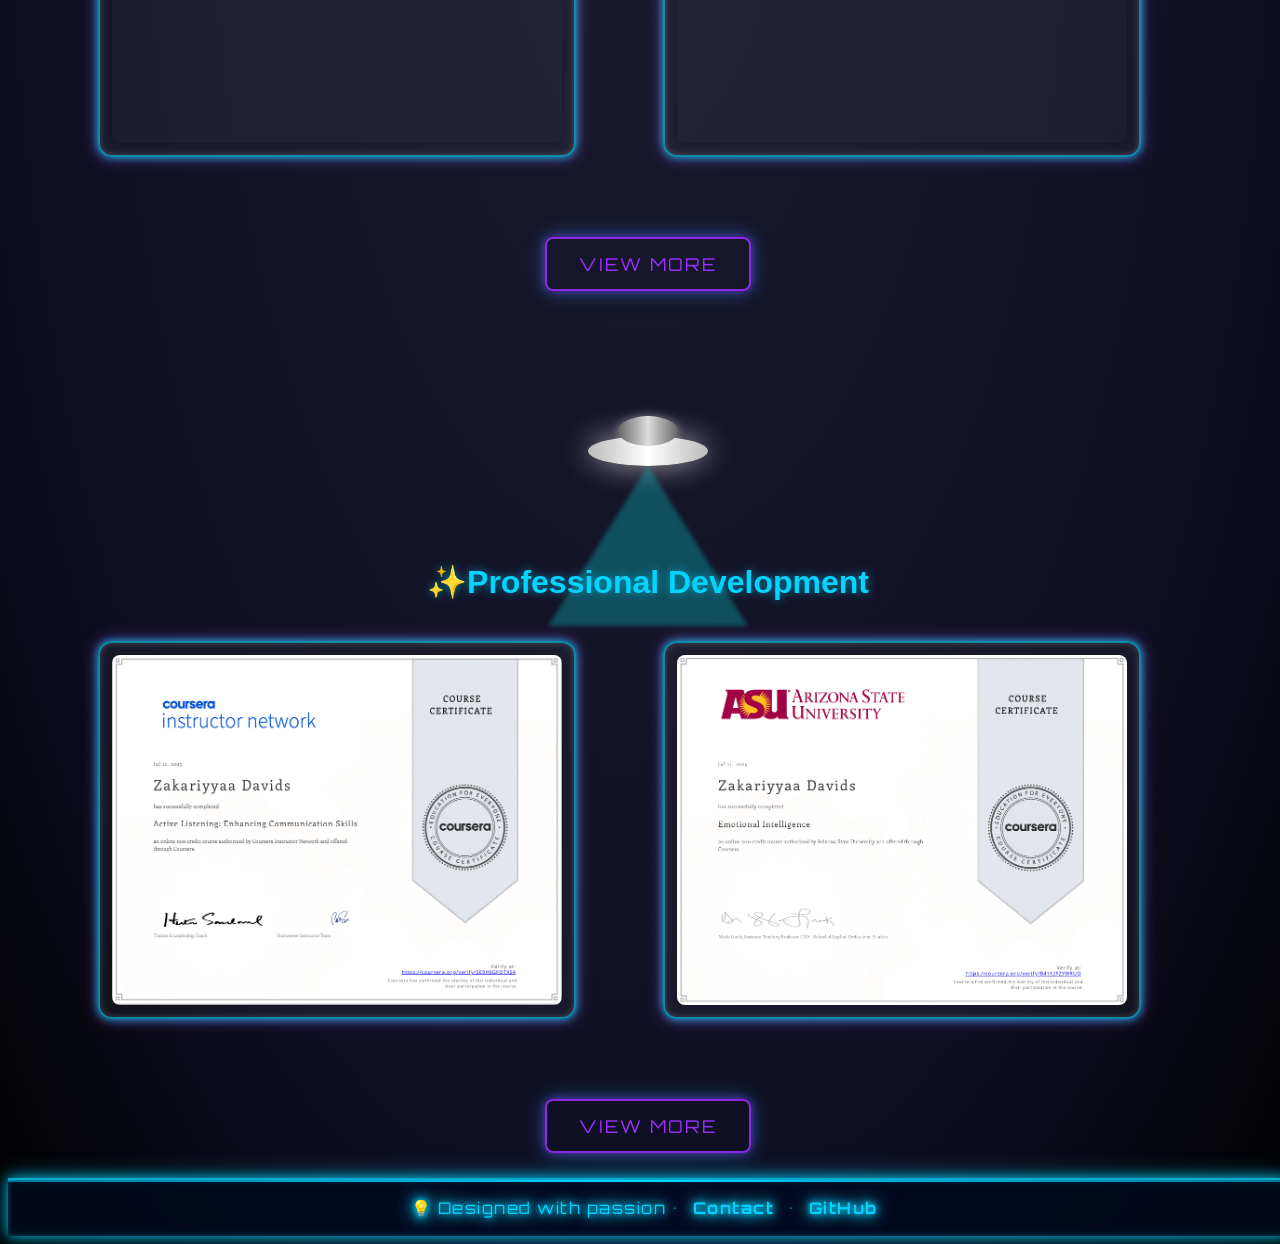
==== commit 4abe77e7: "Update certificates.html" ====
--- a/certificates.html
+++ b/certificates.html
@@ -53,36 +53,49 @@
     <div class="certificates-grid">
         <div class="certificate-card"><img
                 src="assets/achievements/practical/demystifying_generative_AI.png"
-                alt="AI Certificate"></div>
+                alt="AI Certificate"
+                loading="lazy"></div>
         <div class="certificate-card"><img
-                src="assets/achievements/practical/Introduction_to_Artificial_Intelligence_AI.png" alt="AI Certificate">
+                src="assets/achievements/practical/Introduction_to_Artificial_Intelligence_AI.png" alt="AI Certificate"
+                loading="lazy">
         </div>
         <div class="certificate-card"><img
                 src="assets/achievements/practical/Python_for_Datata_Science_AI_and_Development.png"
-                alt="AI Certificate"></div>
+                alt="AI Certificate"
+                loading="lazy"></div>
         <div class="certificate-card"><img src="assets/achievements/practical/Building_AI_Powered_Chatbots_Without.png"
-                alt="AI Certificate"></div>
+                alt="AI Certificate"
+                loading="lazy"></div>
         <div class="certificate-card"><img src="assets/achievements/practical/Introduction_to_Generative_AI.png"
-                alt="AI Certificate"></div>
+                alt="AI Certificate"
+                loading="lazy"></div>
         <div class="certificate-card"><img
-                src="assets/achievements/practical/Generative_AI_with_Large_Language_Models.png" alt="AI Certificate">
+                src="assets/achievements/practical/Generative_AI_with_Large_Language_Models.png" alt="AI Certificate"
+                loading="lazy">
         </div>
         <div class="certificate-card"><img
-                src="assets/achievements/practical/Machine_Learning_Foundations_for_Product.png" alt="AI Certificate">
+                src="assets/achievements/practical/Machine_Learning_Foundations_for_Product.png" alt="AI Certificate"
+                loading="lazy">
         </div>
         <div class="certificate-card"><img src="assets/achievements/practical/Managing_Machine_Learning_Projects.png"
-                alt="AI Certificate"></div>
+                alt="AI Certificate"
+                loading="lazy"></div>
         <div class="certificate-card"><img
-                src="assets/achievements/practical/Artificial_Intelligence_on_Microsoft_Azure.png" alt="AI Certificate">
+                src="assets/achievements/practical/Artificial_Intelligence_on_Microsoft_Azure.png" alt="AI Certificate"
+                loading="lazy">
         </div>
         <div class="certificate-card"><img src="assets/achievements/practical/Introduction_to_Responsible_AI.png"
-                alt="AI Certificate"></div>
+                alt="AI Certificate"
+                loading="lazy">
+        </div>
         <div class="certificate-card"><img
                 src="assets/achievements/practical/Trustworthy_AI_Managing_Bias_Ethics_and_Accountability.png"
-                alt="AI Certificate"></div>
-        <div class="certificate-card"><img src="assets/achievements/quizzes/quiz1.jpg" alt="AI Certificate"></div>
-        <div class="certificate-card"><img src="assets/achievements/quizzes/quiz2.jpg" alt="AI Certificate"></div>
-        <div class="certificate-card"><img src="assets/achievements/quizzes/quiz3.png" alt="AI Certificate"></div>
+                alt="AI Certificate"
+                loading="lazy">
+        </div>
+        <div class="certificate-card"><img src="assets/achievements/quizzes/quiz1.jpg" alt="AI Certificate" loading="lazy"></div>
+        <div class="certificate-card"><img src="assets/achievements/quizzes/quiz2.jpg" alt="AI Certificate" loading="lazy"></div>
+        <div class="certificate-card"><img src="assets/achievements/quizzes/quiz3.png" alt="AI Certificate" loading="lazy"></div>
     </div>
     <div class="view-more-container">
         <button class="view-more-btn">View More</button>
@@ -97,18 +110,18 @@
         <h2>☁️ AWS Certificates</h2>
     </div>
     <div class="certificates-grid">
-        <div class="certificate-card"><img src='assets/achievements/practical/AWS/job_roloes_in_the_cloud.png' alt="AWS Certificate"></div>
-        <div class="certificate-card"><img src='assets/achievements/practical/AWS/building_a_cloud_career.png' alt="AWS Certificate"></div>
-        <div class="certificate-card"><img src='assets/achievements/practical/AWS/Why_get_AWS_Certified.png' alt="AWS Certificate"></div>
-        <div class="certificate-card"><img src="assets/achievements/practical/AWS/foundations_computer_and_network_hardware_P1.png" alt="AWS Certificate"></div>
-        <div class="certificate-card"><img src="assets/achievements/practical/AWS/Computer_Foundations_part_2_security.png" alt="AWS Certificate"></div>
-        <div class="certificate-card"><img src="assets/achievements/practical/AWS/Computer_Foundations_part_3_storage_and_databases.png" alt="AWS Certificate"></div>
-        <div class="certificate-card"><img src="assets/achievements/practical/AWS/Computer_Foundations_part_4_networking.png" alt="AWS Certificate"></div>
-        <div class="certificate-card"><img src= '   assets/achievements/practical/AWS/Becoming_a_cloud_pracittioner_part_1_AWS_Cloud_basics.png' alt="AWS Certificate"></div>
+        <div class="certificate-card"><img src='assets/achievements/practical/AWS/job_roloes_in_the_cloud.png' alt="AWS Certificate" loading="lazy"></div>
+        <div class="certificate-card"><img src='assets/achievements/practical/AWS/building_a_cloud_career.png' alt="AWS Certificate" loading="lazy"></div>
+        <div class="certificate-card"><img src='assets/achievements/practical/AWS/Why_get_AWS_Certified.png' alt="AWS Certificate" loading="lazy"></div>
+        <div class="certificate-card"><img src="assets/achievements/practical/AWS/foundations_computer_and_network_hardware_P1.png" loading="lazy" alt="AWS Certificate"></div>
+        <div class="certificate-card"><img src="assets/achievements/practical/AWS/Computer_Foundations_part_2_security.png" alt="AWS Certificate" loading="lazy"></div>
+        <div class="certificate-card"><img src="assets/achievements/practical/AWS/Computer_Foundations_part_3_storage_and_databases.png" alt="AWS Certificate" loading="lazy"></div>
+        <div class="certificate-card"><img src="assets/achievements/practical/AWS/Computer_Foundations_part_4_networking.png" alt="AWS Certificate" loading="lazy"></div>
+        <div class="certificate-card"><img src= '   assets/achievements/practical/AWS/Becoming_a_cloud_pracittioner_part_1_AWS_Cloud_basics.png' alt="AWS Certificate" loading="lazy"></div>
         <!-- <div class="certificate-card"><img src="assets/achievements/practical/AWS/becoming_a_cloud_practitioner_lab_session.png" alt="AWS Certificate"></div> -->
-        <div class="certificate-card"><img src="assets/achievements/practical/AWS/Becoming a cloud pracittioner part 2 AWS Cloud compute,networking and account strategies.png" alt="AWS Certificate"></div>
-        <div class="certificate-card"><img src="assets/achievements/practical/AWS/Becoming_a_cloud_pracittioner_part_3.png" alt="AWS Certificate"></div>
-        <div class="certificate-card"><img src="assets/achievements/practical/AWS/Becoming_a_cloud_pracittioner_part 4_AWS_Adavanced_cloud_services.png" alt="AWS Certificate"></div>
+        <div class="certificate-card"><img src="assets/achievements/practical/AWS/Becoming a cloud pracittioner part 2 AWS Cloud compute,networking and account strategies.png" alt="AWS Certificate" loading="lazy"></div>
+        <div class="certificate-card"><img src="assets/achievements/practical/AWS/Becoming_a_cloud_pracittioner_part_3.png" alt="AWS Certificate" loading="lazy"></div>
+        <div class="certificate-card"><img src="assets/achievements/practical/AWS/Becoming_a_cloud_pracittioner_part 4_AWS_Adavanced_cloud_services.png" alt="AWS Certificate" loading="lazy"></div>
         
     </div>
     <div class="view-more-container">
@@ -126,15 +139,20 @@
     <div class="certificates-grid">
         <div class="certificate-card"><img
                 src="assets/achievements/verbal/Active_Listening_Enhancing_Communication_Skills.png"
-                alt="UIUX Certificate"></div>
+                alt="UIUX Certificate" loading="lazy">
+            </div>
         <div class="certificate-card"><img src="assets/achievements/verbal/Emotional_Intelligence.png"
-                alt="UIUX Certificate"></div>
+                alt="UIUX Certificate" loading="lazy">
+            </div>
         <div class="certificate-card"><img
                 src="assets/achievements/verbal/Finding_Your_Professional_Voice_Confidence_and_Impact.png"
-                alt="UIUX Certificate"></div>
+                alt="UIUX Certificate"
+                loading="lazy">
+        </div>
         <div class="certificate-card"><img
                 src="assets/achievements/verbal/Verbal_Communications_and_Presentation_Skills.png"
-                alt="UIUX Certificate"></div>
+                alt="UIUX Certificate" loading="lazy">
+            </div>
         <!-- <div class="certificate-card"><img src="uiux-cert2.jpg" alt="UIUX Certificate"></div> -->
     </div>
     <div class="view-more-container">
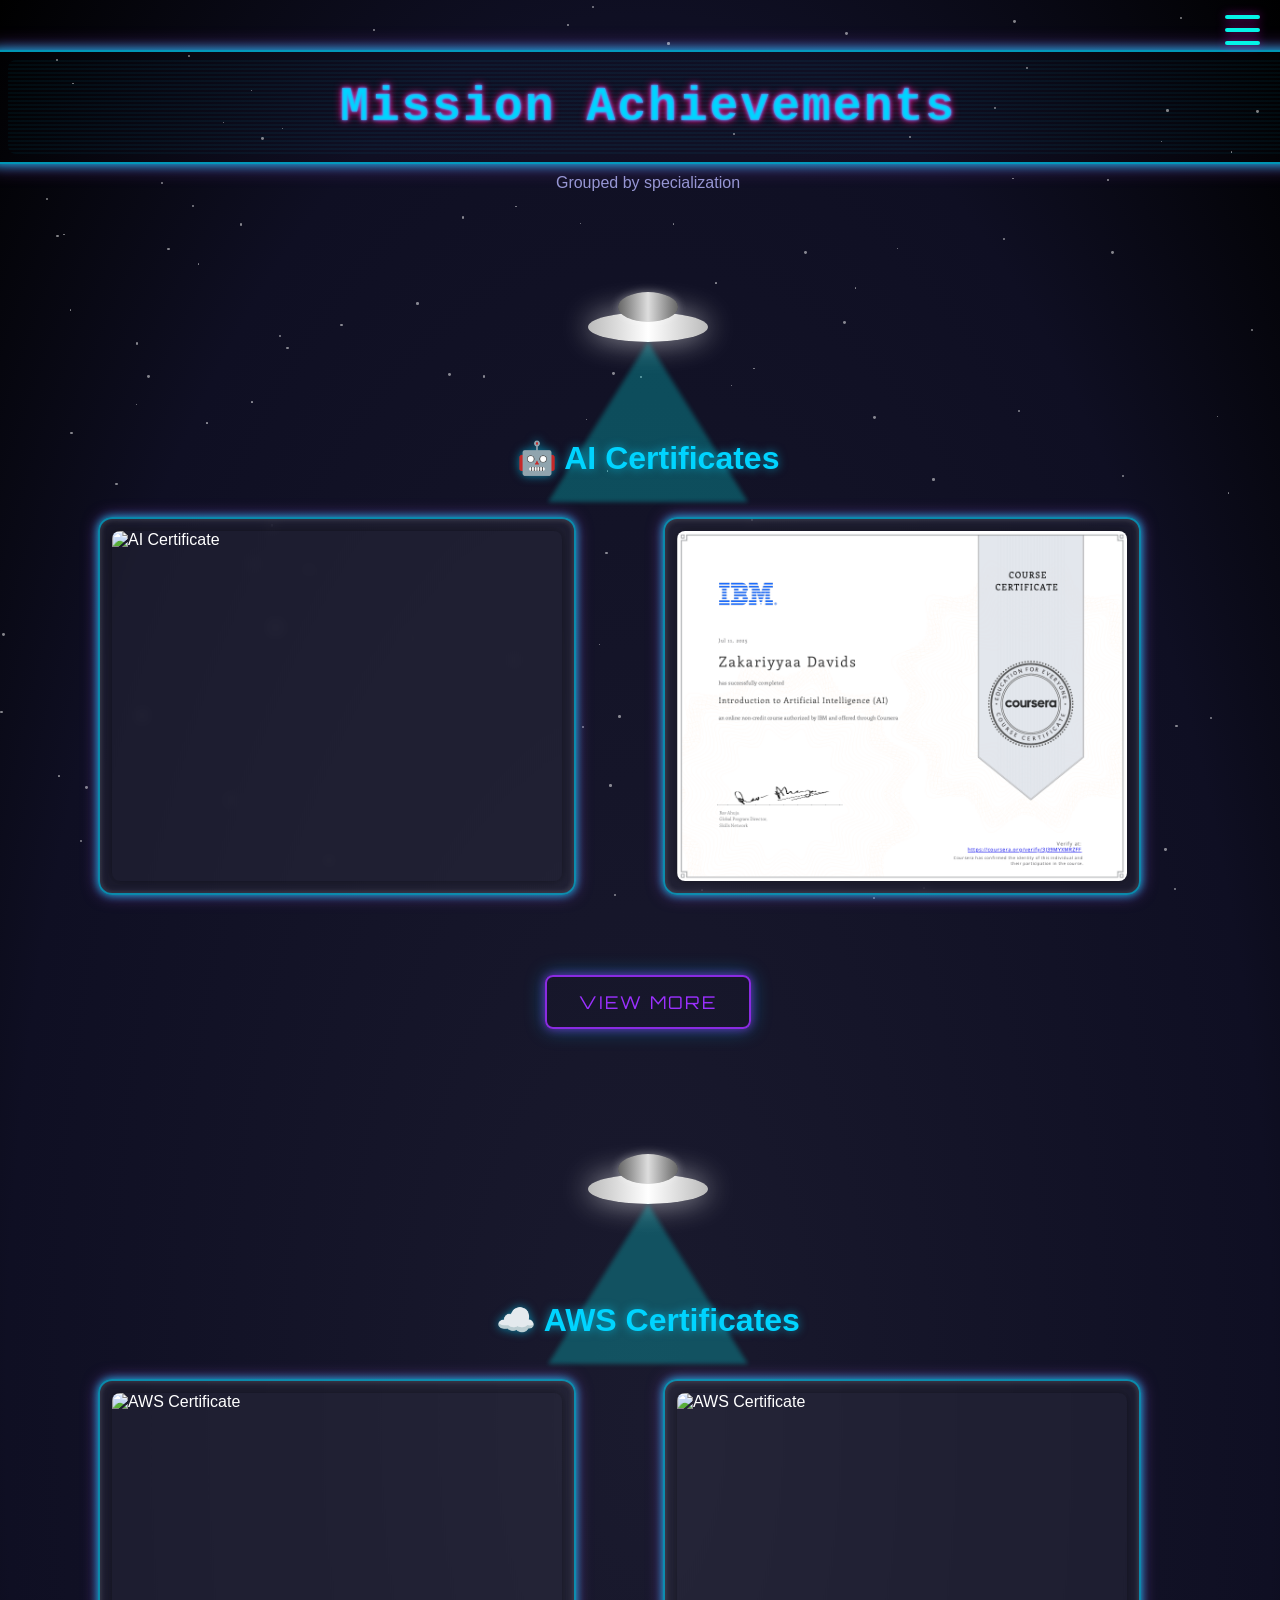
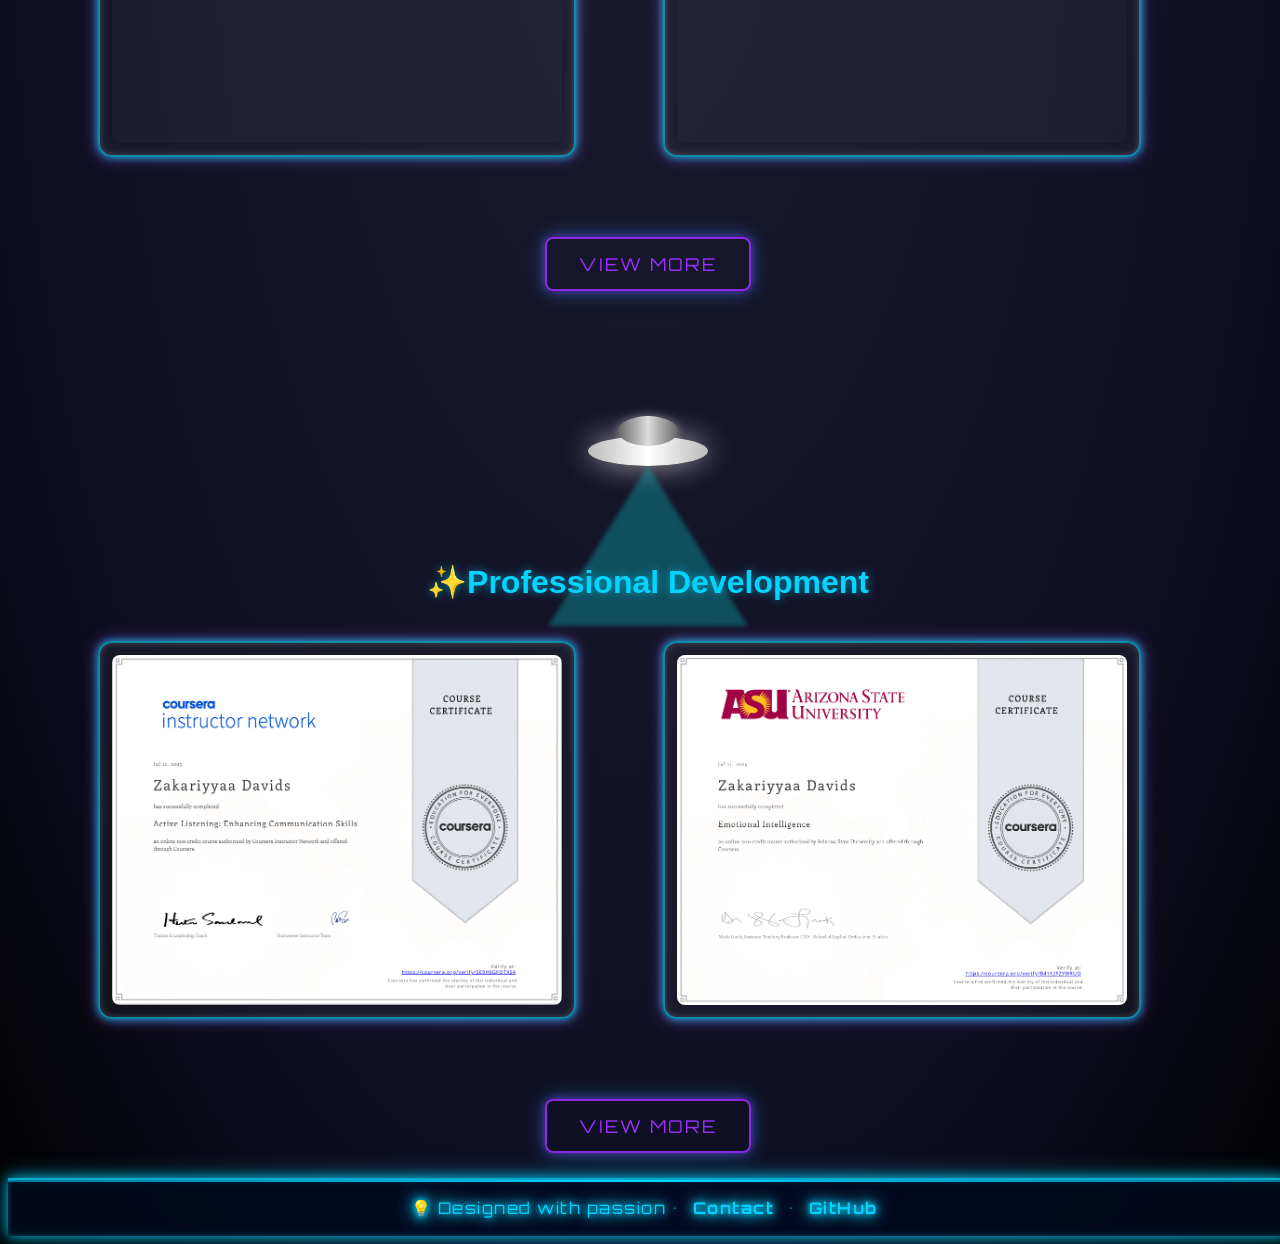
==== commit dcd120bc: "Update certificates.html" ====
--- a/certificates.html
+++ b/certificates.html
@@ -153,6 +153,10 @@
                 src="assets/achievements/verbal/Verbal_Communications_and_Presentation_Skills.png"
                 alt="UIUX Certificate" loading="lazy">
             </div>
+        <div class="certificate-card"><img
+                src="assets/achievements/verbal/Leading_with_Impact_Team_Dynamics_Strategy_and_Ethics.png"
+                alt="UIUX Certificate" loading="lazy">
+        </div>
         <!-- <div class="certificate-card"><img src="uiux-cert2.jpg" alt="UIUX Certificate"></div> -->
     </div>
     <div class="view-more-container">
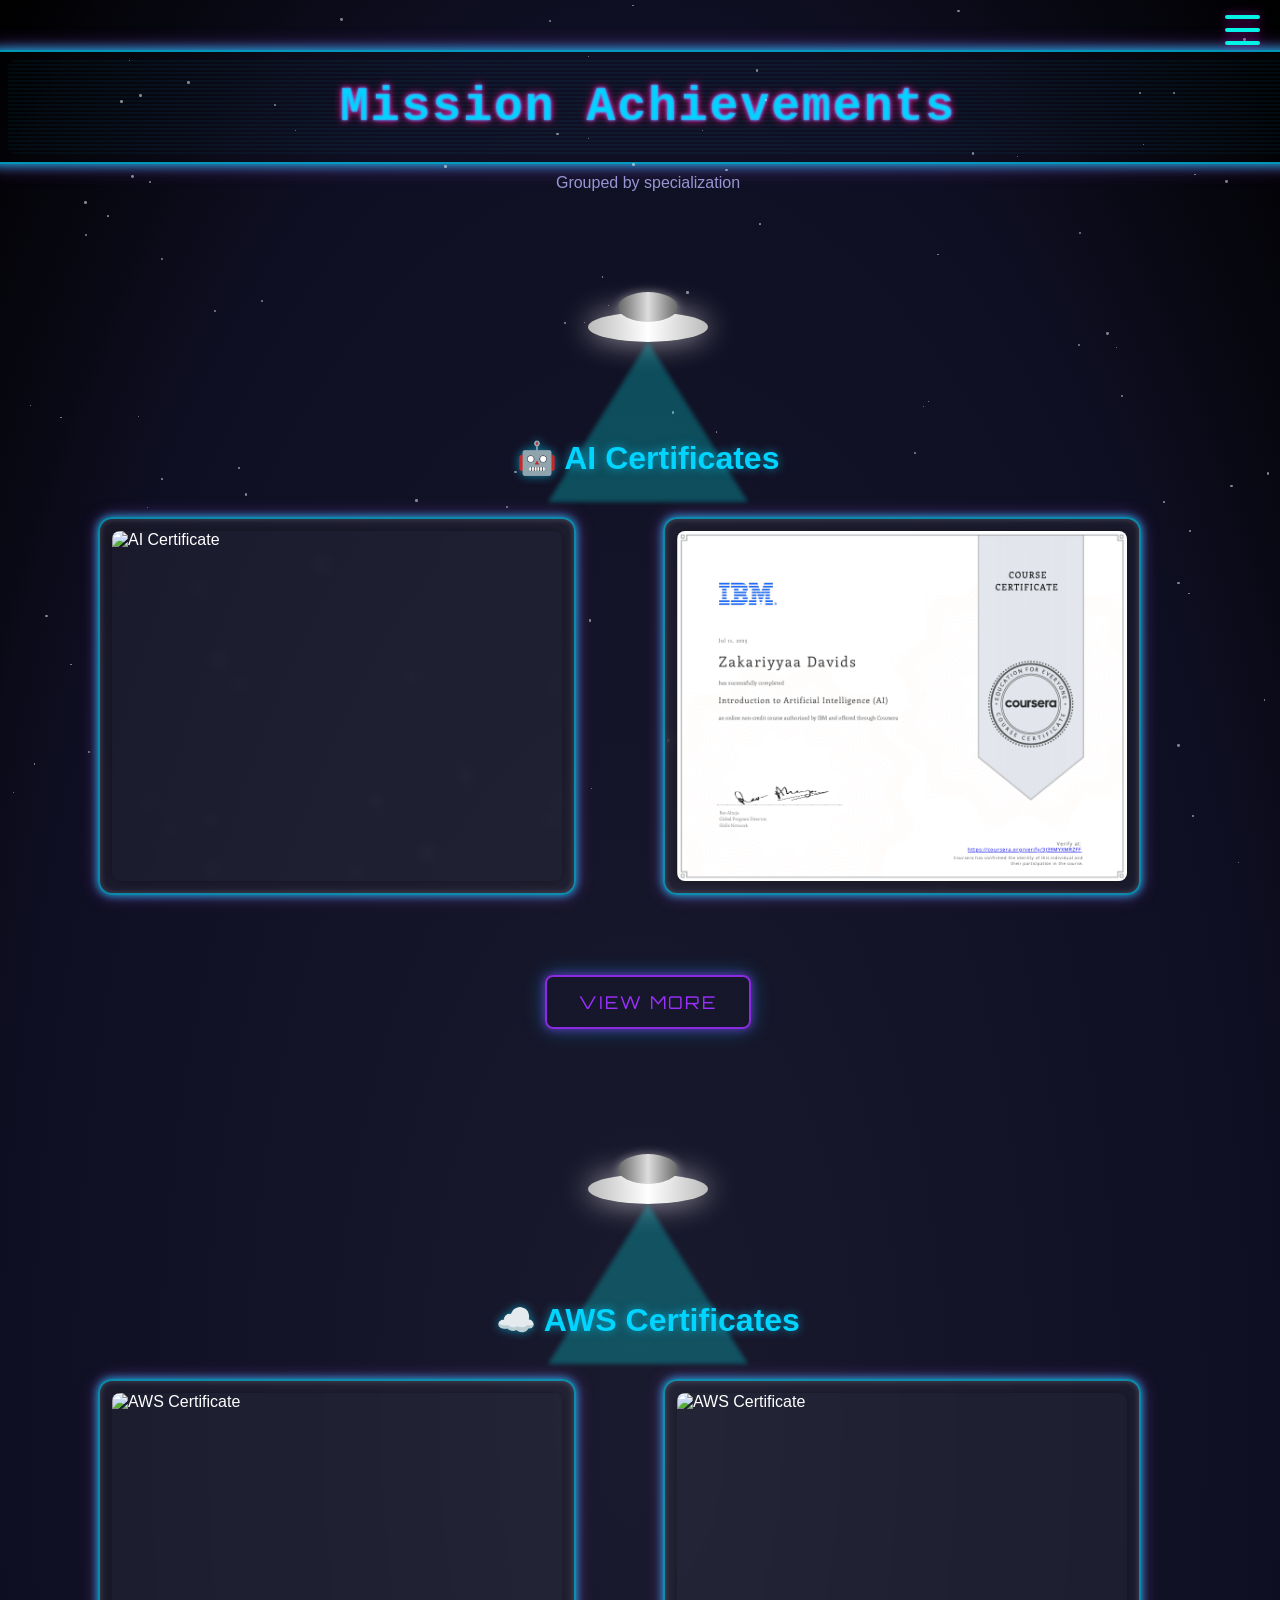
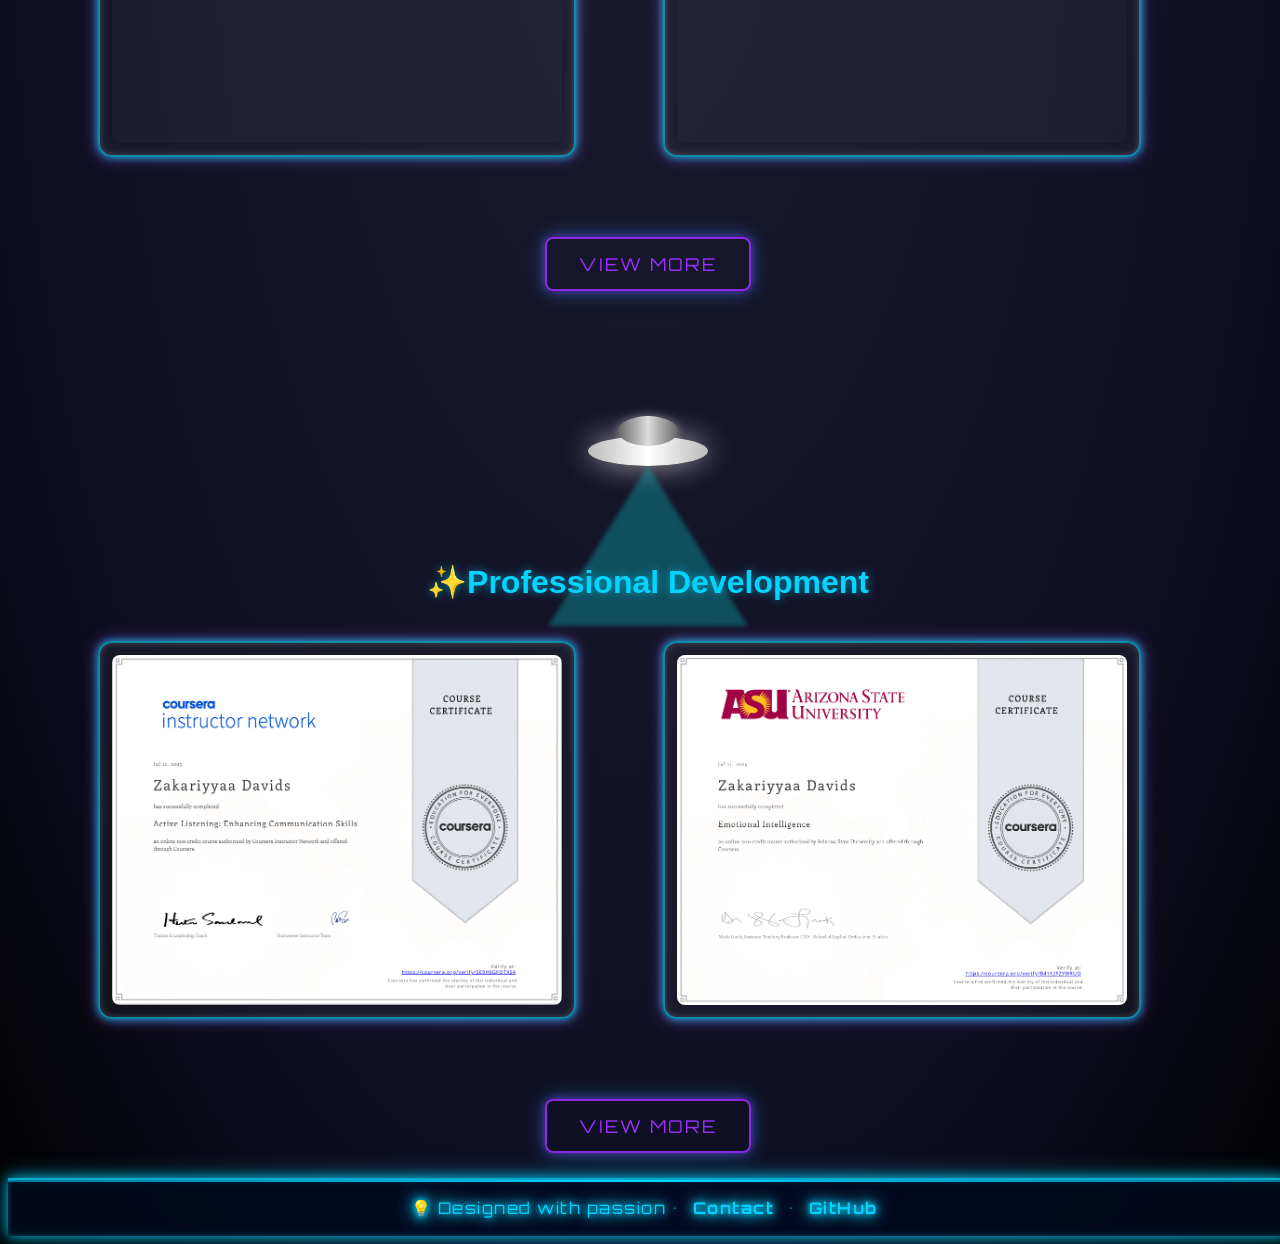
==== commit 4bdfe59f: "Update certificates.html" ====
--- a/certificates.html
+++ b/certificates.html
@@ -23,6 +23,9 @@
                 <!-- Navigation Menu -->
                 <div class="menu-container" id="menuContainer">
                     <ul id="top-menu">
+                        <li><a href="#AI">AI Certificates</a></li>
+                        <li><a href="#AWS">AWS Certificates</a></li>
+                        <li><a href="#PD">Professional Development</a></li>
                         <li><a href="index.html#Header">Home</a></li>
                         <li><a href="index.html#About">About</a></li>
                         <li><a href="index.html#Skills">Skills</a></li>
@@ -43,6 +46,7 @@
 
     <!-- AI Section -->
     <div class="section-header">
+        <div id="AI"></div>
         <div class="ufo">
             <div class="saucer"></div>
             <div class="cap"></div>
@@ -50,52 +54,54 @@
         </div>
         <h2>🤖 AI Certificates</h2>
     </div>
+    
     <div class="certificates-grid">
-        <div class="certificate-card"><img
+        <div class="certificate-card" data-description="click to view" ><img
                 src="assets/achievements/practical/demystifying_generative_AI.png"
                 alt="AI Certificate"
-                loading="lazy"></div>
-        <div class="certificate-card"><img
+                loading="lazy">
+            </div>
+        <div class="certificate-card" data-description="click to view" ><img
                 src="assets/achievements/practical/Introduction_to_Artificial_Intelligence_AI.png" alt="AI Certificate"
                 loading="lazy">
         </div>
-        <div class="certificate-card"><img
+        <div class="certificate-card" data-description="click to view" ><img
                 src="assets/achievements/practical/Python_for_Datata_Science_AI_and_Development.png"
                 alt="AI Certificate"
                 loading="lazy"></div>
-        <div class="certificate-card"><img src="assets/achievements/practical/Building_AI_Powered_Chatbots_Without.png"
+        <div class="certificate-card" data-description="click to view" ><img src="assets/achievements/practical/Building_AI_Powered_Chatbots_Without.png"
                 alt="AI Certificate"
                 loading="lazy"></div>
-        <div class="certificate-card"><img src="assets/achievements/practical/Introduction_to_Generative_AI.png"
+        <div class="certificate-card" data-description="click to view" ><img src="assets/achievements/practical/Introduction_to_Generative_AI.png"
                 alt="AI Certificate"
                 loading="lazy"></div>
-        <div class="certificate-card"><img
+        <div class="certificate-card" data-description="click to view" ><img
                 src="assets/achievements/practical/Generative_AI_with_Large_Language_Models.png" alt="AI Certificate"
                 loading="lazy">
         </div>
-        <div class="certificate-card"><img
+        <div class="certificate-card" data-description="click to view" ><img
                 src="assets/achievements/practical/Machine_Learning_Foundations_for_Product.png" alt="AI Certificate"
                 loading="lazy">
         </div>
-        <div class="certificate-card"><img src="assets/achievements/practical/Managing_Machine_Learning_Projects.png"
+        <div class="certificate-card" data-description="click to view" ><img src="assets/achievements/practical/Managing_Machine_Learning_Projects.png"
                 alt="AI Certificate"
                 loading="lazy"></div>
-        <div class="certificate-card"><img
+        <div class="certificate-card" data-description="click to view" ><img
                 src="assets/achievements/practical/Artificial_Intelligence_on_Microsoft_Azure.png" alt="AI Certificate"
                 loading="lazy">
         </div>
-        <div class="certificate-card"><img src="assets/achievements/practical/Introduction_to_Responsible_AI.png"
+        <div class="certificate-card" data-description="click to view" ><img src="assets/achievements/practical/Introduction_to_Responsible_AI.png"
                 alt="AI Certificate"
                 loading="lazy">
         </div>
-        <div class="certificate-card"><img
+        <div class="certificate-card" data-description="click to view" ><img
                 src="assets/achievements/practical/Trustworthy_AI_Managing_Bias_Ethics_and_Accountability.png"
                 alt="AI Certificate"
                 loading="lazy">
         </div>
-        <div class="certificate-card"><img src="assets/achievements/quizzes/quiz1.jpg" alt="AI Certificate" loading="lazy"></div>
-        <div class="certificate-card"><img src="assets/achievements/quizzes/quiz2.jpg" alt="AI Certificate" loading="lazy"></div>
-        <div class="certificate-card"><img src="assets/achievements/quizzes/quiz3.png" alt="AI Certificate" loading="lazy"></div>
+        <div class="certificate-card" data-description="click to view" ><img src="assets/achievements/quizzes/quiz1.jpg" alt="AI Certificate" loading="lazy"></div>
+        <div class="certificate-card" data-description="click to view" ><img src="assets/achievements/quizzes/quiz2.jpg" alt="AI Certificate" loading="lazy"></div>
+        <div class="certificate-card" data-description="click to view" ><img src="assets/achievements/quizzes/quiz3.png" alt="AI Certificate" loading="lazy"></div>
     </div>
     <div class="view-more-container">
         <button class="view-more-btn">View More</button>
@@ -107,21 +113,22 @@
             <div class="cap"></div>
             <div class="beam"></div>
         </div>
+        <div id="AWS"></div>
         <h2>☁️ AWS Certificates</h2>
     </div>
     <div class="certificates-grid">
-        <div class="certificate-card"><img src='assets/achievements/practical/AWS/job_roloes_in_the_cloud.png' alt="AWS Certificate" loading="lazy"></div>
-        <div class="certificate-card"><img src='assets/achievements/practical/AWS/building_a_cloud_career.png' alt="AWS Certificate" loading="lazy"></div>
-        <div class="certificate-card"><img src='assets/achievements/practical/AWS/Why_get_AWS_Certified.png' alt="AWS Certificate" loading="lazy"></div>
-        <div class="certificate-card"><img src="assets/achievements/practical/AWS/foundations_computer_and_network_hardware_P1.png" loading="lazy" alt="AWS Certificate"></div>
-        <div class="certificate-card"><img src="assets/achievements/practical/AWS/Computer_Foundations_part_2_security.png" alt="AWS Certificate" loading="lazy"></div>
-        <div class="certificate-card"><img src="assets/achievements/practical/AWS/Computer_Foundations_part_3_storage_and_databases.png" alt="AWS Certificate" loading="lazy"></div>
-        <div class="certificate-card"><img src="assets/achievements/practical/AWS/Computer_Foundations_part_4_networking.png" alt="AWS Certificate" loading="lazy"></div>
-        <div class="certificate-card"><img src= '   assets/achievements/practical/AWS/Becoming_a_cloud_pracittioner_part_1_AWS_Cloud_basics.png' alt="AWS Certificate" loading="lazy"></div>
-        <!-- <div class="certificate-card"><img src="assets/achievements/practical/AWS/becoming_a_cloud_practitioner_lab_session.png" alt="AWS Certificate"></div> -->
-        <div class="certificate-card"><img src="assets/achievements/practical/AWS/Becoming a cloud pracittioner part 2 AWS Cloud compute,networking and account strategies.png" alt="AWS Certificate" loading="lazy"></div>
-        <div class="certificate-card"><img src="assets/achievements/practical/AWS/Becoming_a_cloud_pracittioner_part_3.png" alt="AWS Certificate" loading="lazy"></div>
-        <div class="certificate-card"><img src="assets/achievements/practical/AWS/Becoming_a_cloud_pracittioner_part 4_AWS_Adavanced_cloud_services.png" alt="AWS Certificate" loading="lazy"></div>
+        <div class="certificate-card" data-description="click to view" ><img src='assets/achievements/practical/AWS/job_roloes_in_the_cloud.png' alt="AWS Certificate" loading="lazy"></div>
+        <div class="certificate-card" data-description="click to view" ><img src='assets/achievements/practical/AWS/building_a_cloud_career.png' alt="AWS Certificate" loading="lazy"></div>
+        <div class="certificate-card" data-description="click to view" ><img src='assets/achievements/practical/AWS/Why_get_AWS_Certified.png' alt="AWS Certificate" loading="lazy"></div>
+        <div class="certificate-card" data-description="click to view" ><img src="assets/achievements/practical/AWS/foundations_computer_and_network_hardware_P1.png" loading="lazy" alt="AWS Certificate"></div>
+        <div class="certificate-card" data-description="click to view" ><img src="assets/achievements/practical/AWS/Computer_Foundations_part_2_security.png" alt="AWS Certificate" loading="lazy"></div>
+        <div class="certificate-card" data-description="click to view" ><img src="assets/achievements/practical/AWS/Computer_Foundations_part_3_storage_and_databases.png" alt="AWS Certificate" loading="lazy"></div>
+        <div class="certificate-card" data-description="click to view" ><img src="assets/achievements/practical/AWS/Computer_Foundations_part_4_networking.png" alt="AWS Certificate" loading="lazy"></div>
+        <div class="certificate-card" data-description="click to view" ><img src= '   assets/achievements/practical/AWS/Becoming_a_cloud_pracittioner_part_1_AWS_Cloud_basics.png' alt="AWS Certificate" loading="lazy"></div>
+        <!-- <div class="certificate-card" data-description="click to view" ><img src="assets/achievements/practical/AWS/becoming_a_cloud_practitioner_lab_session.png" alt="AWS Certificate"></div> -->
+        <div class="certificate-card" data-description="click to view" ><img src="assets/achievements/practical/AWS/Becoming a cloud pracittioner part 2 AWS Cloud compute,networking and account strategies.png" alt="AWS Certificate" loading="lazy"></div>
+        <div class="certificate-card" data-description="click to view" ><img src="assets/achievements/practical/AWS/Becoming_a_cloud_pracittioner_part_3.png" alt="AWS Certificate" loading="lazy"></div>
+        <div class="certificate-card" data-description="click to view" ><img src="assets/achievements/practical/AWS/Becoming_a_cloud_pracittioner_part 4_AWS_Adavanced_cloud_services.png" alt="AWS Certificate" loading="lazy"></div>
         
     </div>
     <div class="view-more-container">
@@ -134,30 +141,32 @@
             <div class="cap"></div>
             <div class="beam"></div>
         </div>
+        <div id="PD"></div>
         <h2>✨Professional Development</h2>
     </div>
+    
     <div class="certificates-grid">
-        <div class="certificate-card"><img
+        <div class="certificate-card" data-description="click to view" ><img
                 src="assets/achievements/verbal/Active_Listening_Enhancing_Communication_Skills.png"
                 alt="UIUX Certificate" loading="lazy">
             </div>
-        <div class="certificate-card"><img src="assets/achievements/verbal/Emotional_Intelligence.png"
+        <div class="certificate-card" data-description="click to view" ><img src="assets/achievements/verbal/Emotional_Intelligence.png"
                 alt="UIUX Certificate" loading="lazy">
             </div>
-        <div class="certificate-card"><img
+        <div class="certificate-card" data-description="click to view" ><img
                 src="assets/achievements/verbal/Finding_Your_Professional_Voice_Confidence_and_Impact.png"
                 alt="UIUX Certificate"
                 loading="lazy">
         </div>
-        <div class="certificate-card"><img
+        <div class="certificate-card" data-description="click to view" ><img
                 src="assets/achievements/verbal/Verbal_Communications_and_Presentation_Skills.png"
                 alt="UIUX Certificate" loading="lazy">
             </div>
-        <div class="certificate-card"><img
+        <div class="certificate-card" data-description="click to view" ><img
                 src="assets/achievements/verbal/Leading_with_Impact_Team_Dynamics_Strategy_and_Ethics.png"
                 alt="UIUX Certificate" loading="lazy">
         </div>
-        <!-- <div class="certificate-card"><img src="uiux-cert2.jpg" alt="UIUX Certificate"></div> -->
+        <!-- <div class="certificate-card" data-description="click to view" ><img src="uiux-cert2.jpg" alt="UIUX Certificate"></div> -->
     </div>
     <div class="view-more-container">
         <button class="view-more-btn">View More</button>
